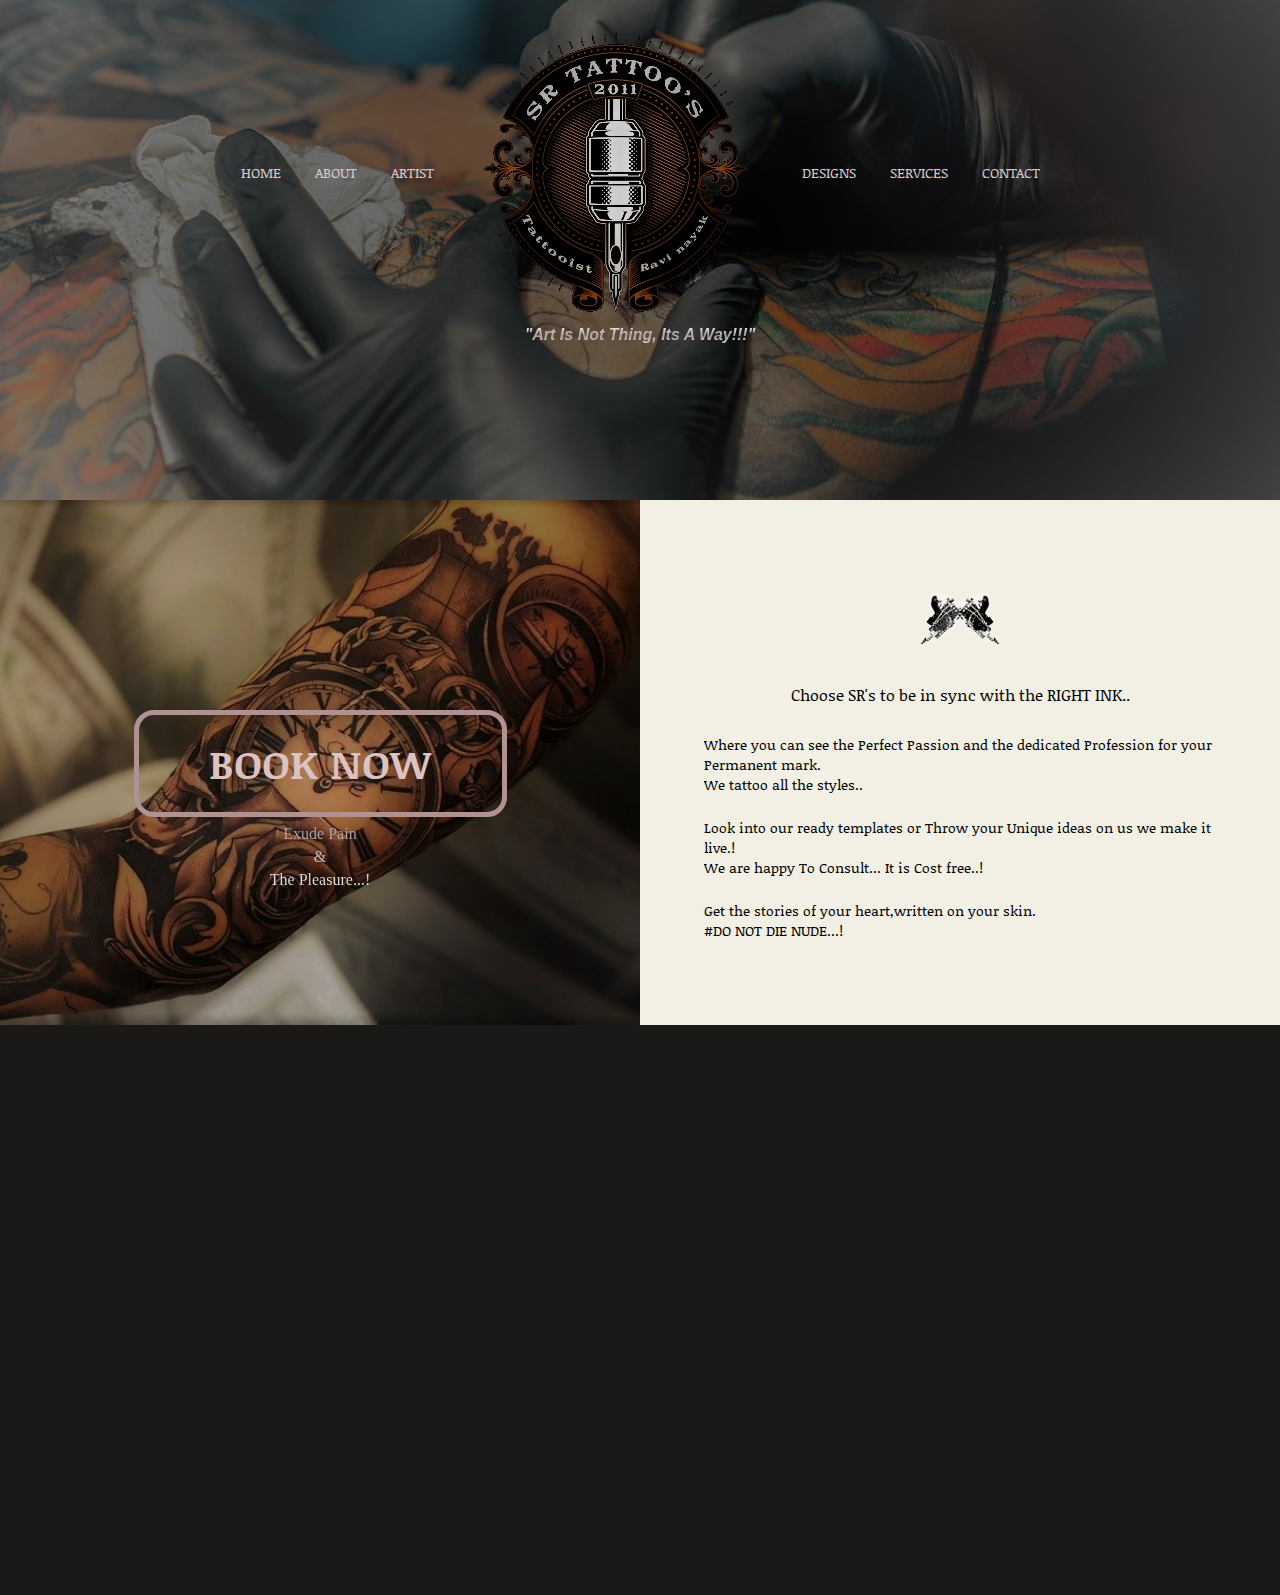
==== about.html @ babfbfab "Add files via upload" ====
<!DOCTYPE HTML>
<html>
		<head>
		
		    <meta charset="utf-8">
			<meta http-equiv="X-UA-Compatible" content="IE=edge">
			<meta name="viewport" content="width=device-width, initial-scale=1.0, maximum-scale=1.0, user-scalable=no">
			
			<!-- Title -->
			<title>SR Tattoos</title>
			
			<!-- Bootstrap & Font-Awesome CSS -->
			<link rel="stylesheet" href="css/bootstrap.min.css" type='text/css'>
			<link rel="stylesheet" href="css/font-awesome.min.css" type='text/css'>
			
			<!-- Custom CSS -->
			<link rel="stylesheet" href="css/style.css" type='text/css'>
			<link rel="stylesheet" href="css/prettyPhoto.css" type='text/css'>
			<link rel="stylesheet" href="css/responsive.css" type='text/css'>
			
			<!-- Animation CSS -->
			<link href="css/animate.css" rel="stylesheet" type="text/css" media="all">
			
			<!-- Google Webfont -->
			<link href='http://fonts.googleapis.com/css?family=Noticia+Text:400,700' rel="stylesheet" type='text/css'>
			
			<!-- js files & script -->
			<script type="text/javascript" src="js/jquery-1.11.1.min.js"></script>
			<script type="text/javascript" src="js/hover_pack.js"></script>
			<script type="text/javascript">
								jQuery(document).ready(function($) {
									$(".scroll").click(function(event){		
										event.preventDefault();
										$('html,body').animate({scrollTop:$(this.hash).offset().top},1000);
									});
								});
			</script>
			<script type="text/javascript" src="js/move-top.js"></script>
			<script type="text/javascript" src="js/easing.js"></script>
			<script type="text/javascript" src="js/modernizr.js"></script>
			<script type="text/javascript" src="js/retina.js"></script>
			<script type="text/javascript" src="js/jquery.prettyPhoto.js"></script>
			<script type="text/javascript" src="js/wow.min.js"></script>
			<script>
				 new WOW().init();
			</script>
			
		</head>
		<body class= "wow fadeInLeft">
		
            <header id="header" > <!-- Header Part -->
			
			
				<div class="header">
						<div class="container ">
								<!-- start-top-nav -->
								<div class="top-nav ">
									<div class="top-header ">
										<div class="responsive-logo wow fadeInDown">
										   <a href="index.html"><img src="images/SR_images/SR_Logo_older.png" alt="SR Tattoos Mysore"/></a>
										</div>
									</div>
									<nav class="nav">
										<a id="menu-toggle" class="anchor-link" href="#"><img src="images/SR_images/Nav_menu.png" alt="Best tattoo shop in Mysore" /></a>
										<ul class="nav-list" id="menu">
											<li><a href="index.html">Home</a></li>
											<li><a href="about.html" class="scroll">About</a></li>
											<li><a href="index.html#gallery" class="scroll">Artist</a></li>
											<!-- logo -->
											 <li class="logo wow fadeInDown"><a href="index.html"><img src="images/SR_images/SR_Logo_older.png" alt="SR Tattoos Mysore"/></a></li>
											<!-- logo -->
											<li><a href="index.html#gallery-one-image-section">Designs</a></li>
											<li><a href="index.html#team-section">Services</a></li>
											<li><a href="index.html#contact-section" >Contact</a></li>
										</ul>
									</nav>
									<script type="text/javascript">
										  $(document).ready(function() {
										
											$('#menu-toggle').click(function () {
											  $('#menu').toggleClass('open');
											  e.preventDefault();
											});
											
										});
									</script>
								</div>
							<!-- End-top-nav -->
						</div>
						
						<div class="tagline wow fadeInUp">
							"Art Is Not Thing, Its A Way!!!"
						</div>
                     
					</div>
			</header>
			
			<section id="about-section"> <!-- About Section -->
			
				
					<div class="container-fluid">  
							<div class="row " id="about">
								<div class="col-md-6 about_left wow fadeInRight">
									 <a href="tel:+919591464446" class="button-one about_btn button-type-one button-box wow fadeInRight" style="color: #ddc2c2;">Book Now</a>
								<div class="quote1 wow fadeInUp" >
									Exude Pain<br>
									& <br>
									The Pleasure...!
								</div>
									</div>
								<div class="col-md-6 about_right wow fadeInUp" data-wow-delay="0.0s">
									  <div class="about_text">
											<img src="images/tatto.png" class="img-responsive" alt=""/>
											<h3>Choose SR's to be in sync with the RIGHT INK..</h3>
											<p>Where you can see the Perfect Passion and the dedicated Profession for your Permanent mark.</p>
											<p>We tattoo all the styles..</p>
											<!-- <p>From simple to Customized</p>
											<p>,black and white to colored.!</p>
											<p>,Objective To Conceptual.!</p> -->
											<br><p>Look into our ready templates or Throw your Unique ideas on us we make it live.!</p>
											<p>We are happy To Consult... It is Cost free..!</p><br>
											<p>Get the stories of your heart,written on your skin.</p>
											<p>#DO NOT DIE NUDE...!</p><br><br>

									  </div>
								</div>
							</div> 
						 
						</div>  
				</section>
				
	
				
				<section id="footer-section"> <!-- Footer Section -->
			
					<div class="container">
						<div class="row">
							<nav class="footer-nav">
								<ul class="nav-list wow fadeInDown" id="footer-menu">
									<li><a href="index.html#">Home</a></li>
									<li><a href="about.html" >About</a></li>
									<li><a href="index.html#gallery">Gallery</a></li>
									<!-- logo -->
									<li class="logo"><a href="index.html"><img src="images/SR_images/SR_Logo_older.png" alt="SR Tattoos Mysore"/></a></li>
									<!-- logo -->
									<li><a href="index.html#gallery-one-image-section" >Designs</a></li>
									<li><a href="index.html#team-section" >Services</a></li>
									<li><a href="index.html#contact-section" >Contact</a></li>
								</ul>
							</nav>
							<p class="copyright wow fadeInUp">CopyRight &copy; 2021 SR Tattoo's.</p>
						</div>
					</div>
				</section>
				
				
				<script type="text/javascript" charset="utf-8">
				  $(document).ready(function(){
					$("a[rel^='prettyPhoto']").prettyPhoto();
				  });
				</script>
			
			
			<script type="text/javascript" charset="utf-8">
			  $(document).ready(function(){
				$("a[rel^='prettyPhoto']").prettyPhoto();
			  });
			</script>
			

			
			<script type="text/javascript">
						$(document).ready(function() {
							/*
							var defaults = {
					  			containerID: 'toTop', // fading element id
								containerHoverID: 'toTopHover', // fading element hover id
								scrollSpeed: 1200,
								easingType: 'linear' 
					 		};
							*/
							
							$().UItoTop({ easingType: 'easeOutQuart' });
							
						});
			</script>
			
			<a href="#" id="toTop" style="display: block;"> <span id="toTopHover" style="opacity: 1;"> </span></a>
		</body>
</html>
---- css/style.css ----
h4, h5, h6,
h1, h2, h3 {margin-top: 0;}
ul, ol {margin: 0;}
p {margin: 0;}
html, body{
 font-family: 'Noticia Text', serif;
   font-size: 100%;
   background:#fff; 
}
body a{
	transition:0.5s all;
	-webkit-transition:0.5s all;
	-moz-transition:0.5s all;
	-o-transition:0.5s all;
	-ms-transition:0.5s all;
}
button {
	background: none;
    border: none;
    margin-top:5em;
}
.w3-validation {
    display: none !important;
}
#designsTitle{
	font-family: inherit;
	font-size: 30px;
	font-family:inherit;
	background: -webkit-linear-gradient( rgb(167, 146, 146),rgb(235, 218, 218),rgb(247, 243, 243));
	/* -webkit-background-clip: text;
  -webkit-text-fill-color: transparent; */
	text-align:center ;
	
	
}
.button-one {
	border: none;
	font-family: inherit;
	font-size: inherit;
	color: #f2efe5;
	background-color: #000000;
	cursor: pointer;
	padding: 20px 70px;
	display: inline-block;
	text-transform: uppercase;
	letter-spacing: 1px;
	font-weight: 700;
	outline: none;
	position: relative;
	-webkit-transition: all 0.3s;
	-moz-transition: all 0.3s;
	transition: all 0.3s;
}
.button-type-one {
    color: #ffffff;
    font-size: 40px;
}
.header {
	background: url(../images/SR_images/banner.jpg)no-repeat center top;
	background-size: 100% 100%;
	-webkit-background-size: cover;
	-moz-background-size: cover;
	-o-background-size: cover;
	background-size: cover;
	background-position: center;
	position: relative;
	min-height:500px;
}
.tagline{
	 color: rgb(212, 200, 200);
	background: -webkit-linear-gradient(#fff, rgb(167, 155, 155),#eee);
	-webkit-background-clip: text;
  -webkit-text-fill-color: transparent;
	text-align: center;
	font-weight: bolder;
	font-style: italic;
	font-family:Verdana, Geneva, Tahoma, sans-serif;
	animation: fadeIn linear 4s;
   -webkit-animation: fadeIn linear 4s;
   -moz-animation: fadeIn linear 4s;
   -o-animation: fadeIn linear 4s;
   -ms-animation: fadeIn linear 4s;
}
.quote1{
	background: -webkit-linear-gradient( rgb(167, 146, 146),#eee);
	-webkit-background-clip: text;
  -webkit-text-fill-color: transparent;
	text-align: center;
	font-weight:lighter;
	font-family:fantasy;
}


/*------start-top-nav------*/
.top-header{
	display:none;
}
/*------start-top-nav------*/
.top-nav {
	position:relative;
	margin-top: 1.5em;
}
.nav { width:100%;}
ul.nav-list { list-style: none; padding: 0px; margin: 0px;text-align: center; }
ul.nav-list li { display: inline-block; text-align: left;
}
ul.nav-list li a.logo:hover{
	border-bottom:none; 
}
ul.nav-list li a { 
	        display: block; 
	        margin:0px 15px; 
	        text-decoration: none; 
			text-transform: uppercase;
	        color:rgb(212, 200, 200);
	        font-size:14px;
	        -webkit-transition: all 0.5s ease;
			-moz-transition: all 0.5s ease;
			-o-transition: all 0.5s ease;
			transition: all 0.5s ease; }
ul.nav-list li a:hover { color:#333333; border-bottom: 3px solid #000000; padding-bottom: 3px;}
.logo a:hover{
    border: none !important;
	padding-bottom: 0px !important;
}
.anchor-link { 
	display: none; 
	text-align: center;
	margin-top:20px;
    margin-right: 10px;
    float: right; 
  }
#mobile-nav { display:none; }
/***--- About Section ---***/
#about-section{
    display: block;
	overflow: hidden;
}
#about{
    display: block;
	overflow: hidden;
}
.about_left {
	background-image: url(../images/SR_images/BookNowBg.jpg);
	-webkit-background-size: cover;
	-moz-background-size: cover;
	-o-background-size: cover;
	background-size: cover;
	background-position: center;
	background-repeat: no-repeat;
	text-align: center;
	height: 525px;
	display: block;
	overflow: hidden;
}
.about_btn {
  margin-top: 210px;
  position: relative;
  z-index: 1;
}
.button-box:hover:after {
	width: 100%;
	opacity: 1;
}
.button-box {
    background-color: transparent;
    border: 5px solid #b19292;
	border-radius: 20px;
    overflow: hidden;
    color: #be8e8e;
}
.button-box:after {
	width: 0;
	height: 103%;
	top: 50%;
	left: 50%;
	background:#000000;
	opacity: 0;
	-webkit-transform: translateX(-50%) translateY(-50%);
	-moz-transform: translateX(-50%) translateY(-50%);
	-ms-transform: translateX(-50%) translateY(-50%);
	transform: translateX(-50%) translateY(-50%);
}
.button-one:after {
	content: '';
	position: absolute;
	z-index: -1;
	-webkit-transition: all 0.3s;
	-moz-transition: all 0.3s;
	transition: all 0.3s;
}
.button-box:hover, .button-box:active {
	color:#fff;
	text-decoration:none;
}
.about_right {
    background-color: #f2efe5;
    display: block;
    height: 525px;
    overflow: hidden;
    text-align: center;
}
.about_text {
    display: block;
    margin: 0 auto;
    overflow: hidden;
    width: 80%;
}
.about_text img {
    margin: 90px auto 0;
}
.about_text img:hover{
	transform: rotateY(360deg);
	-webkit-transform: rotateY(360deg);
	-moz-transform: rotateY(360deg);
	-o-transform: rotateY(360deg);
	-webkit-transition: 0.8s;
	-moz-transition: 0.8s;
	-o-transition: 0.8s;
	transition: 0.8s;
}
.about_text h3 {
  color: #000000;
  font-size: 16px;
  line-height: 20px;
  padding: 35px 0 20px;
}
.about_right p {
  color: #000000;
  font-size: 14px;
  line-height: 20px;
  text-align: left;
}
/*----------------- Gallery One --------------------*/

.peepin {
	background-image: url(../images/SR_images/BG/titlebg.png);
	-webkit-background-size: cover;
	-moz-background-size: cover;
	-o-background-size: cover;
	background-size: cover;
	background-position: center;
	background-repeat: no-repeat;
	text-align: center;
	height:auto;
	display: block;
	overflow: hidden;
}
#gallery-one-image-section{
    display: block;
	overflow: hidden;
}
.gallery-one-image {
    width: 100%;
    height: 100%;
}
.popup-links-button{

}
.popup-links-button li {
    margin-right: 12px;
}
.popup-links-button button {
    margin-top: 5px;
}
/*	Zooming
/*-----------------------------------------------------------------------------------*/
.zooming {
    margin-top: 75px;
}
/*	Strip
/*-----------------------------------------------------------------------------------*/
.b-link-stripe{
	position:relative;
	display:inline-block;
	vertical-align:top;
	font-weight: 300;
	overflow:hidden;
	width: 100%;
}
.b-link-stripe .b-wrapper{
	position:absolute;
	width:100%;
	height:100%;
	top:0;
	left:0;
	text-align:center;
	color:#ffffff;
	overflow:hidden;
}
.b-link-stripe .b-line{
	position:absolute;
	top:0;
	bottom:0;
	width:20%;
	background:rgba(231, 229, 208, 0.68);
	transition:all 0.5s linear;
	-moz-transition:all 0.5s linear;
	-ms-transition:all 0.5s linear;
	-o-transition:all 0.5s linear;
	-webkit-transition:all 0.5s linear;
	opacity:0;
	visibility:hidden; /* lt-ie9 */
}
/* lt-ie9 */
.b-link-stripe:hover .b-line{
	visibility:visible;
}
.b-link-stripe .b-line1{
	left:0;
}
.b-link-stripe .b-line2{
	left:20%;
	transition-delay:0.1s !important;
	-moz-transition-delay:0.1s !important;
	-ms-transition-delay:0.1s !important;
	-o-transition-delay:0.1s !important;
	-webkit-transition-delay:0.1s !important;
}
.b-link-stripe .b-line3{
	left:40%;
	transition-delay:0.2s !important;
	-moz-transition-delay:0.2s !important;
	-ms-transition-delay:0.2s !important;
	-o-transition-delay:0.2s !important;
	-webkit-transition-delay:0.2s !important;
}
.b-link-stripe .b-line4{
	left:60%;
	transition-delay:0.3s !important;
	-moz-transition-delay:0.3s !important;
	-ms-transition-delay:0.3s !important;
	-o-transition-delay:0.3s !important;
	-webkit-transition-delay:0.3s !important;
}
.b-link-stripe .b-line5{
	left:80%;
	transition-delay:0.4s !important;
	-moz-transition-delay:0.4s !important;
	-ms-transition-delay:0.4s !important;
	-o-transition-delay:0.4s !important;
	-webkit-transition-delay:0.4s !important;
}
.b-link-stripe:hover .b-line{
	opacity:1;
}
/*-----------------------------------------------------------------------------------*/
/*	Animation effects
/*-----------------------------------------------------------------------------------*/
.b-animate-go{
	text-decoration:none;
}
.b-animate{
	transition: all 0.5s;
	-moz-transition: all 0.5s;
	-ms-transition: all 0.5s;
	-o-transition: all 0.5s;
	-webkit-transition: all 0.5s;
	visibility: hidden;
	font-size:1.1em;
	font-weight:700;
}
/* lt-ie9 */
.b-animate-go:hover .b-animate{
	visibility:visible;
}
.b-from-left{
	position:relative;
	left:-100%;
}
.b-animate-go:hover .b-from-left{
	left:0;
}
ul.about_gallery {
	padding: 0;
	list-style: none;
}
ul.about_gallery li {
	width: 16.6666%;
	float: left;
}
ul.popup_links{
	padding:0;
	list-style:none;
	text-align:center;
	margin-top:1em;
}
ul.popup_links li{
	display:inline-block;
	float: none;
}
/* i.link{
	background: url(../images/icons.png)no-repeat -5px -6px;
	width: 30px;
	height: 30px;
	display: inline-block;
}
i.info{
	background: url(../images/icons.png)no-repeat -50px -6px;
	width: 30px;
	height: 30px;
	display: inline-block;
}
i.like{
	background: url(../images/icons.png)no-repeat -97px -6px;
	width: 30px;
	height: 30px;
	display: inline-block;
} */
/*--testmonial--*/
#testimonial-section {
    display: block;
	overflow: hidden;
}
.testimonial {
	background: url(../images/SR_images/BG/quotebg1.jpg)no-repeat center top;
	background-size: 100% 100%;
	-webkit-background-size: cover;
	-moz-background-size: cover;
	-o-background-size: cover;
	background-size: cover;
	background-position: center;
	position: relative;
	min-height:400px;
	padding-top:3em;
}
.testimonial span.quotes {
	position: absolute;
	top:7em;
	width: 60px;
	height: 40px;
	background: url(../images/icons.png) no-repeat -148px -6px;
	left:14em;
}
.testimonial span.quotes-down {
	position: absolute;
	top:13em;
	width: 60px;
	height: 40px;
	background: url(../images/icons.png) no-repeat -232px -6px;
	right: 14em;
}
.testimonial p {
    color: #f2efe5;
    font-size: 18px;
    font-style: italic;
    line-height: 22px;
    margin-top: 135px;
    text-align: center;
    text-indent: 20px;
	padding: 0px 42px;
	font-weight: bold;
}
.test_wrap{
	width: 80%;
    margin:0 auto;
}
.testimonial h4 {
    color: #f2efe5;
    float: right;
    font-size: 15px;
    font-style: italic;
    margin-right: 12%;
    margin-top: 6%;
    text-transform: uppercase;
}
/*--team--*/
.services {
	border: none;
	font-family: inherit;
	/* font-size: inherit; */
	color: #b48d8d;
	background-color: #000000;
	cursor: pointer;
	padding: 20px 70px;
	display: inline-block;
	text-transform: uppercase;
	letter-spacing: 1px;
	font-weight: 700;
	outline: none;
	position: relative;
	-webkit-transition: all 0.3s;
	-moz-transition: all 0.3s;
	transition: all 0.3s;
}
.works p{
	color:rgb(139, 125, 123);
}
.team_div2{
	display: none !important;
	
}
#team-section {
    display: block;
	overflow: hidden;
	background-color: black;
}
.team-grid-1 {
    background-image: url("../images/team-background.jpg");
    background-repeat: no-repeat;
    background-size: cover;
	background-position: center;
    min-height: 505px;
    text-align: center;
	display: block;
	overflow: hidden;
}
.team_btn {
    margin-top: 195px;
    position: relative;
    z-index: 1;
}
.team-grid-2{
	/* background-image: url(../images/team-member-1.jpg); */
	/* background-color: ivory; */
	background-size: cover;
	background-position: center;
	background-repeat: no-repeat;
	min-height:300px;
	text-align: center;
	border-style: solid;
	/* border-radius: 200px; */
	/* border-color: rgb(119, 112, 19); */
	border-width: 5px;

	
}
#titles{
	color: rgb(71, 68, 63);
	text-align: center;
	font-family:inherit;
	background: -webkit-linear-gradient( rgb(167, 146, 146),rgb(235, 218, 218),rgb(247, 243, 243));

}
.team-grid-3{
	background-color: #ccc8b6;
	padding:6em 3em 0;
	text-align: center;
	min-height: 505px;
	display: block;
	overflow: hidden;
}
.team-grid-3 h3 {
    color: #000000;
    font-size: 23px;
    font-weight: bold;
    margin-bottom: 35px;
    text-transform: uppercase;
}
.team-grid-3 p {
    color: #000000;
    font-size: 14px;
    line-height: 20px;
    text-align: left;
}
ul.social{
	padding:0;
	list-style:none;
	margin-top:4em;
	text-align: left;
}
ul.social li {
	display: inline-block;
	margin-right: 15px;
}
ul.social li:first-child {
	margin-left: 0;
}
ul.social li a i {
	width: 35px;
	height: 40px;
	display: block;
	background: url(../images/icons.png)no-repeat;
}
ul.social li a i.fb {
	background-position: -6px -56px;
}
ul.social li a i.fb:hover{
	background-position: -6px -106px;
}
ul.social li a i.tw {
	background-position: -59px -56px;
}
ul.social li a i.tw:hover{
	background-position: -60px -108px;
}
ul.social li a i.tumb {
	background-position: -123px -54px;
}
ul.social li a i.tumb:hover{
	background-position: -125px -108px;
}
ul.social li a i.linked {
	background-position: -189px -53px;
}
ul.social li a i.linked:hover{
	background-position:-188px -109px;
}
ul.social li a i.pinterest {
	background-position:-252px -56px;
}
ul.social li a i.pinterest:hover{
	background-position:-253px -110px;
}
ul.social li a i.google {
	background-position:-14px -167px;
}
ul.social li a i.google:hover{
	background-position:-14px -215px;
}
.team-grid-4{
	background-image: url(../images/team-member-2.jpg);
	background-size: cover;
	background-position: center;
	background-repeat: no-repeat;
	min-height:505px;
	text-align: center;
	border-radius: 200px;
}
.arrow-icon1 {
	height: 30px;
	width: 28px;
	display: block;
	background: url(../images/arrow.png);
	background-position: 0px -3px;
	background-repeat: no-repeat;
	position: absolute;
	right: 0px;
	z-index: 999;
	top:25%;
}
.arrow-icon1-r {
	left: -27px;
}
.team-grid-5{
	background: #ccc8b6;
	padding:6em 3em 0;
	text-align: center;
	min-height: 505px;
	position:relative;
}
.team-grid-5 h3{
    color: #000000;
    font-size: 23px;
    font-weight: bold;
    margin-bottom: 35px;
    text-transform: uppercase;
}
.team-grid-5 p{
    color: #000000;
    font-size: 14px;
    line-height: 20px;
    text-align: left;
}
/***--- Newsletter ---***/
.newsletter_grid{
	background:#f2efe5;
	padding:8em 6em 0;
	min-height:505px;
}
.newsletter_grid h3 {
	color: #000;
	font-size: 1.1em;
	text-transform: uppercase;
}
.newsletter-div {
    display: block;
	overflow: hidden;
	width: 100%;
}
.newsletter {
    display: block;
    overflow: hidden;
}
.newsletter p{
    text-align:center;
}
.newsletter input[type="text"] {
	background-color: #ffffff;
	transition: border-color 0.3s;
	-o-transition: border-color 0.3s;
	-ms-transition: border-color 0.3s;
	-moz-transition: border-color 0.3s;
	-webkit-transition: border-color 0.3s;
	-webkit-appearance: none;
	border:1px solid #000;
	outline: none;
	font-size: 13px;
	padding: 12px;
	color:#9a977a;
	width:100%;
	text-transform: uppercase;
	display: block;
	overflow: hidden;
}
.newsletter input[type="submit"] {
	background: #9a977a;
	text-transform: uppercase;
	border: none;
	padding: 12px;
	cursor: pointer;
	color: #FFF;
	outline: none;
	font-size: 15px;
	text-align: center;
	margin-top: 15px;
	-webkit-transition: all 0.3s;
	-moz-transition: all 0.3s;
	-o-transition: all 0.3s;
	transition: all 0.3s;
	width: 100%;
}
.newsletter input[type="submit"]:hover{
	background:#333333;
}
.newsletter_grid p{
	color: #333;
	font-size:0.85em;
	text-transform: uppercase;
	line-height:1.5em;
	margin-bottom:3em;
}
/*artist*/
.artisttitle {
	background-image: url(../images/SR_images/BookNowBg.jpg);
	-webkit-background-size: cover;
	-moz-background-size: cover;
	-o-background-size: cover;
	background-size: cover;
	background-position: center;
	background-repeat: no-repeat;
	text-align: center;
	height:300px;
	display: block;
	overflow: hidden;
}
.artist{
	background-image: url(../images/SR_images/BG/artistbg1.jpg);
}
.flip-card {
	background-color: transparent;
	width: 100%;
	height: 100%;
	perspective: 1000px;
  }
  
  .flip-card-inner {
	position: relative;
	width: 100%;
	height: 100%;
	text-align: center;
	transition: transform 0.6s;
	transform-style: preserve-3d;
	box-shadow: 0 4px 8px 0 rgba(0,0,0,0.2);
  }
  
  .flip-card:hover .flip-card-inner {
	transform: rotateY(180deg);
	
  }
  
  .flip-card-front, .flip-card-back {
	position: absolute;
	width:100%;
	height: 100%;
	-webkit-backface-visibility: hidden;
	backface-visibility: hidden;
  }
  
  .flip-card-front {
	background-color:#333;
	color: rgb(212, 188, 188);
  }
  .flip-card-front p{
	color: rgb(172, 147, 147);
	font-size: smaller;
	font-style: italic;
  }
  
  .flip-card-back {
	border-style: solid;

	border: #b19292;
	color: white;
	transform: rotateY(180deg);
  }
  .artistimage{
	border-radius: 200px;
	border-color: #BDBDBD;
	border-style: solid;

	height: 295px;
	/* width:300px; */
  }


/*--twitter--*/
#twitter-section {
    display: block;
	overflow: hidden;
}
.twitter-div{
	background: url(../images/twitter-background.jpg)no-repeat center top;
	background-size: 100% 100%;
	-webkit-background-size: cover;
	-moz-background-size: cover;
	-o-background-size: cover;
	background-size: cover;
	background-position: center;
	min-height:350px;
	padding-top:7em;
	text-align:center;
}
i.tw_icon{
	width: 45px;
	height: 40px;
	display: inline-block;
	background: url(../images/icons.png)no-repeat -89px -162px;
}
.twitter-div p {
    color: #f2efe5;
    font-size: 18px;
    font-style: italic;
    line-height: 25px;
    margin-top: 25px;
    padding: 0 40px;
}
/*--gallery--*/


#gallery-two-image-section{
    display: block;
	overflow: hidden;
}
.gallery-title {
    background-color: #afac9c;
    display: block;
    float: left;
    min-height: 270px;
    overflow: hidden;
    text-align: center;
    width: 40%;
}
.gallery_btn {
	position: relative;
	z-index: 1;
	margin-top: 75px;
}
.gallery-two-row-one {
    padding: 0;
    display: block;
    overflow: hidden;
    width: 60%;
	min-height: 270px;
}
.gallery-two-row-two{
    padding: 0;
    display: block;
    overflow: hidden;
    width: 100%;
	min-height: 270px;
}
.gallery-two-row-three{
    padding: 0;
    display: block;
    overflow: hidden;
    width: 100%;
	min-height: 270px;
}
.gallery-two-row-four{
    padding: 0;
    display: block;
    overflow: hidden;
    width: 100%;
	min-height: 270px;
}
.gallery-two-image {
    width: 100%;
	height: 100%;
	display: block;
	overflow: hidden;	
}
ul.gallery-grid-box {
	padding: 0;
	list-style: none;
}
ul.gallery-grid-one li {
	width: 33.33%;
	float: left;
	height: 270px;
}
ul.gallery-grid-two li {
	width: 20%;
	float: left;
	height: 270px;
}
ul.gallery-grid-three li {
	width: 20%;
	float: left;
	height: 270px;
}
ul.gallery-grid-four li {
	width: 20%;
	float: left;
	height: 270px;
}
ul.popup_links.g_links {
	margin-left: 5em;
}
.gallery-two-popup-links {
    display: block
}
.gallery-two-popup-links li {
    margin-left: 25px;
}
.gallery-two-popup-links li button {
    margin-top: 10px;
}
.gallery-grid-one .popup_links li {
    margin-left: 0;
}
.mobile-display-on{display:none;}
.mobile-display-off{display: block;}
/*--contact--*/
.contact{
	background:#e7e5d0;
	padding:8em 0;
}
.contact-form {
    width: 90%;
    margin: 0 auto;
}
.contact-form input[type="text"] {
	display: block;
	width: 100%;
	padding: 20px;
	border: 2px solid #000;
	outline: none;
	margin-bottom:4em;
	font-size:0.95em;
	color: #BDBDBD;
	background-color: #ffffff;
	text-transform: uppercase;
}
.contact-form textarea {
	display: block;
	width: 100%;
	padding: 15px;
	border:2px solid #000;
	outline: none;
	font-size:0.95em;
	color: #BDBDBD;
	height: 200px;
	resize: none;
	background-color: #ffffff;
	text-transform: uppercase;
}
.contact-form input[type="submit"] {
	background: #9a977a;
	text-transform: uppercase;
	border: none;
	padding:1.5em 1em;
	position: absolute;
	cursor: pointer;
	color: #FFF;
	outline: none;
	font-size: 1em;
	width:70%;
	text-align: center;
	margin-top: 1.5em;
	font-weight:normal;
	-webkit-transition: all 0.3s;
	-moz-transition: all 0.3s;
	-o-transition: all 0.3s;
	transition: all 0.3s;
}
.contact-form input[type="submit"]:hover{
	background: #333333;
}
.contact-left{
	text-align:center;
}
.contact-left h4 {
    color: #000;
    font-size: 16px;
    line-height: 22px;
    margin: 75px 0;
    padding: 0 60px;
}
.contact_btn{
	position: relative;
	z-index: 1;
}
ul.contact-list-one {
	float: left;
	width: 60%;
	padding: 0;
	list-style: none;
	text-align:left;
}
ul.contact-list-one h5, ul.contact-list-two h5{
	color:#000;
	font-size:1em;
	text-transform:uppercase;
	font-weight:bold;
}
ul.contact-list-one li, ul.contact-list-two li{
	color:#000;
	font-size:0.95em;
	line-height: 1.8em;
	text-transform:uppercase;
}
.contact-list-one li a {
    color: #000000;
    font-weight: bold;
    text-transform: lowercase;
}
.contact-list-one li a:hover{
    color: #333333;
}
ul.contact-list-two {
	float: left;
	width: 40%;
	padding: 0;
	list-style: none;
	text-align:left;
}
.bold{
    font-weight: bold;
}
ul.contact-social {
    list-style: none;
    margin-top: 70px;
    padding: 0;
    text-align: center;
}
ul.contact-social li {
	display: inline-block;
	margin-right: 30px;
}
ul.contact-social li:first-child {
	margin-left: 0;
}
ul.contact-social li a i {
	width: 35px;
	height: 40px;
	display: block;
	background: url(../images/icons.png)no-repeat;
}
ul.contact-social li a i.fb {
	background-position: -6px -56px;
}
ul.contact-social li a i.fb:hover{
	background-position: -6px -106px;
}
ul.contact-social li a i.tw {
	background-position: -59px -56px;
}
ul.contact-social li a i.tw:hover{
	background-position: -60px -108px;
}
ul.contact-social li a i.tumb {
	background-position: -123px -54px;
}
ul.contact-social li a i.tumb:hover{
	background-position: -125px -108px;
}
ul.contact-social li a i.linked {
	background-position: -189px -53px;
}
ul.contact-social li a i.linked:hover{
	background-position:-188px -109px;
}
ul.contact-social li a i.pinterest {
	background-position:-252px -56px;
}
ul.contact-social li a i.pinterest:hover{
	background-position:-253px -110px;
}
ul.contact-social li a i.google {
	background-position:-14px -167px;
}
ul.contact-social li a i.google:hover{
	background-position:-14px -215px;
}
.iconpng{
	border-radius: 200px;
}
/***--- Map ---***/
#map-section{
    display: block;
    overflow: hidden;
}
.map-div {
    display: block;
    overflow: hidden;
}
.map-div img{
    width: 100%;
}
/*--footer--*/
#footer-section{
    background-color: #1b1818;
}
.footer-nav {
    margin-bottom: 100px;
    margin-top: 100px;
}
.copyright {
    color: #c9b5b5;
    font-size: 14px;
    font-weight: bold;
    margin-bottom: 50px;
    text-align: center;
}
.copyright a{
    color: #000000;
	text-decoration: underline;
}
/***--- Go To Top ---***/
#toTop {
	display: none;
	text-decoration: none;
	position: fixed;
	bottom: 10px;
	right: 10px;
	overflow: hidden;
	width: 48px;
	height: 48px;
	border: none;
	text-indent: 100%;
	background: url(../images/move-to-top.png) no-repeat 0px 0px;
}
---- css/prettyPhoto.css ----
/* ------------------------------------------------------------------------
	This you can edit.
------------------------------------------------------------------------- */

	/* ----------------------------------
		Default Theme
	----------------------------------- */

	div.pp_default .pp_top,
	div.pp_default .pp_top .pp_middle,
	div.pp_default .pp_top .pp_left,
	div.pp_default .pp_top .pp_right,
	div.pp_default .pp_bottom,
	div.pp_default .pp_bottom .pp_left,
	div.pp_default .pp_bottom .pp_middle,
	div.pp_default .pp_bottom .pp_right { height: 13px; }
	
	div.pp_default .pp_top .pp_left { background: url(../images/prettyPhoto/default/sprite.png) -78px -93px no-repeat; } /* Top left corner */
	div.pp_default .pp_top .pp_middle { background: url(../images/prettyPhoto/default/sprite_x.png) top left repeat-x; } /* Top pattern/color */
	div.pp_default .pp_top .pp_right { background: url(../images/prettyPhoto/default/sprite.png) -112px -93px no-repeat; } /* Top right corner */
	
	div.pp_default .pp_content .ppt { color: #f8f8f8; }
	div.pp_default .pp_content_container .pp_left { background: url(../images/prettyPhoto/default/sprite_y.png) -7px 0 repeat-y; padding-left: 13px; }
	div.pp_default .pp_content_container .pp_right { background: url(../images/prettyPhoto/default/sprite_y.png) top right repeat-y; padding-right: 13px; }
	div.pp_default .pp_content { background-color: #fff; } /* Content background */
	div.pp_default .pp_next:hover { background: url(../images/prettyPhoto/default/sprite_next.png) center right  no-repeat; cursor: pointer; } /* Next button */
	div.pp_default .pp_previous:hover { background: url(../images/prettyPhoto/default/sprite_prev.png) center left no-repeat; cursor: pointer; } /* Previous button */
	div.pp_default .pp_expand { background: url(../images/prettyPhoto/default/sprite.png) 0 -29px no-repeat; cursor: pointer; width: 28px; height: 28px; } /* Expand button */
	div.pp_default .pp_expand:hover { background: url(../images/prettyPhoto/default/sprite.png) 0 -56px no-repeat; cursor: pointer; } /* Expand button hover */
	div.pp_default .pp_contract { background: url(../images/prettyPhoto/default/sprite.png) 0 -84px no-repeat; cursor: pointer; width: 28px; height: 28px; } /* Contract button */
	div.pp_default .pp_contract:hover { background: url(../images/prettyPhoto/default/sprite.png) 0 -113px no-repeat; cursor: pointer; } /* Contract button hover */
	div.pp_default .pp_close { width: 30px; height: 30px; background: url(../images/prettyPhoto/default/sprite.png) 2px 1px no-repeat; cursor: pointer; } /* Close button */
	div.pp_default #pp_full_res .pp_inline { color: #000; } 
	div.pp_default .pp_gallery ul li a { background: url(../images/prettyPhoto/default/default_thumb.png) center center #f8f8f8; border:1px solid #aaa; }
	div.pp_default .pp_gallery ul li a:hover,
	div.pp_default .pp_gallery ul li.selected a { border-color: #fff; }
	div.pp_default .pp_social { margin-top: 7px; }

	div.pp_default .pp_gallery a.pp_arrow_previous,
	div.pp_default .pp_gallery a.pp_arrow_next { position: static; left: auto; }
	div.pp_default .pp_nav .pp_play,
	div.pp_default .pp_nav .pp_pause { background: url(../images/prettyPhoto/default/sprite.png) -51px 1px no-repeat; height:30px; width:30px; }
	div.pp_default .pp_nav .pp_pause { background-position: -51px -29px; }
	div.pp_default .pp_details { position: relative; }
	div.pp_default a.pp_arrow_previous,
	div.pp_default a.pp_arrow_next { background: url(../images/prettyPhoto/default/sprite.png) -31px -3px no-repeat; height: 20px; margin: 4px 0 0 0; width: 20px; }
	div.pp_default a.pp_arrow_next { left: 52px; background-position: -82px -3px; } /* The next arrow in the bottom nav */
	div.pp_default .pp_content_container .pp_details { margin-top: 5px; }
	div.pp_default .pp_nav { clear: none; height: 30px; width: 110px; position: relative; }
	div.pp_default .pp_nav .currentTextHolder{ font-family: Georgia; font-style: italic; color:#999; font-size: 11px; left: 75px; line-height: 25px; margin: 0; padding: 0 0 0 10px; position: absolute; top: 2px; }
	
	div.pp_default .pp_close:hover, div.pp_default .pp_nav .pp_play:hover, div.pp_default .pp_nav .pp_pause:hover, div.pp_default .pp_arrow_next:hover, div.pp_default .pp_arrow_previous:hover { opacity:0.7; }

	div.pp_default .pp_description{ font-size: 11px; font-weight: bold; line-height: 14px; margin: 5px 50px 5px 0; }

	div.pp_default .pp_bottom .pp_left { background: url(../images/prettyPhoto/default/sprite.png) -78px -127px no-repeat; } /* Bottom left corner */
	div.pp_default .pp_bottom .pp_middle { background: url(../images/prettyPhoto/default/sprite_x.png) bottom left repeat-x; } /* Bottom pattern/color */
	div.pp_default .pp_bottom .pp_right { background: url(../images/prettyPhoto/default/sprite.png) -112px -127px no-repeat; } /* Bottom right corner */

	div.pp_default .pp_loaderIcon { background: url(../images/prettyPhoto/default/loader.gif) center center no-repeat; } /* Loader icon */

	
	/* ----------------------------------
		Light Rounded Theme
	----------------------------------- */


	div.light_rounded .pp_top .pp_left { background: url(../images/prettyPhoto/light_rounded/sprite.png) -88px -53px no-repeat; } /* Top left corner */
	div.light_rounded .pp_top .pp_middle { background: #fff; } /* Top pattern/color */
	div.light_rounded .pp_top .pp_right { background: url(../images/prettyPhoto/light_rounded/sprite.png) -110px -53px no-repeat; } /* Top right corner */
	
	div.light_rounded .pp_content .ppt { color: #000; }
	div.light_rounded .pp_content_container .pp_left,
	div.light_rounded .pp_content_container .pp_right { background: #fff; }
	div.light_rounded .pp_content { background-color: #fff; } /* Content background */
	div.light_rounded .pp_next:hover { background: url(../images/prettyPhoto/light_rounded/btnNext.png) center right  no-repeat; cursor: pointer; } /* Next button */
	div.light_rounded .pp_previous:hover { background: url(../images/prettyPhoto/light_rounded/btnPrevious.png) center left no-repeat; cursor: pointer; } /* Previous button */
	div.light_rounded .pp_expand { background: url(../images/prettyPhoto/light_rounded/sprite.png) -31px -26px no-repeat; cursor: pointer; } /* Expand button */
	div.light_rounded .pp_expand:hover { background: url(../images/prettyPhoto/light_rounded/sprite.png) -31px -47px no-repeat; cursor: pointer; } /* Expand button hover */
	div.light_rounded .pp_contract { background: url(../images/prettyPhoto/light_rounded/sprite.png) 0 -26px no-repeat; cursor: pointer; } /* Contract button */
	div.light_rounded .pp_contract:hover { background: url(../images/prettyPhoto/light_rounded/sprite.png) 0 -47px no-repeat; cursor: pointer; } /* Contract button hover */
	div.light_rounded .pp_close { width: 75px; height: 22px; background: url(../images/prettyPhoto/light_rounded/sprite.png) -1px -1px no-repeat; cursor: pointer; } /* Close button */
	div.light_rounded .pp_details { position: relative; }
	div.light_rounded .pp_description { margin-right: 85px; }
	div.light_rounded #pp_full_res .pp_inline { color: #000; } 
	div.light_rounded .pp_gallery a.pp_arrow_previous,
	div.light_rounded .pp_gallery a.pp_arrow_next { margin-top: 12px !important; }
	div.light_rounded .pp_nav .pp_play { background: url(../images/prettyPhoto/light_rounded/sprite.png) -1px -100px no-repeat; height: 15px; width: 14px; }
	div.light_rounded .pp_nav .pp_pause { background: url(../images/prettyPhoto/light_rounded/sprite.png) -24px -100px no-repeat; height: 15px; width: 14px; }

	div.light_rounded .pp_arrow_previous { background: url(../images/prettyPhoto/light_rounded/sprite.png) 0 -71px no-repeat; } /* The previous arrow in the bottom nav */
		div.light_rounded .pp_arrow_previous.disabled { background-position: 0 -87px; cursor: default; }
	div.light_rounded .pp_arrow_next { background: url(../images/prettyPhoto/light_rounded/sprite.png) -22px -71px no-repeat; } /* The next arrow in the bottom nav */
		div.light_rounded .pp_arrow_next.disabled { background-position: -22px -87px; cursor: default; }

	div.light_rounded .pp_bottom .pp_left { background: url(../images/prettyPhoto/light_rounded/sprite.png) -88px -80px no-repeat; } /* Bottom left corner */
	div.light_rounded .pp_bottom .pp_middle { background: #fff; } /* Bottom pattern/color */
	div.light_rounded .pp_bottom .pp_right { background: url(../images/prettyPhoto/light_rounded/sprite.png) -110px -80px no-repeat; } /* Bottom right corner */

	div.light_rounded .pp_loaderIcon { background: url(../images/prettyPhoto/light_rounded/loader.gif) center center no-repeat; } /* Loader icon */
	
	/* ----------------------------------
		Dark Rounded Theme
	----------------------------------- */
	
	div.dark_rounded .pp_top .pp_left { background: url(../images/prettyPhoto/dark_rounded/sprite.png) -88px -53px no-repeat; } /* Top left corner */
	div.dark_rounded .pp_top .pp_middle { background: url(../images/prettyPhoto/dark_rounded/contentPattern.png) top left repeat; } /* Top pattern/color */
	div.dark_rounded .pp_top .pp_right { background: url(../images/prettyPhoto/dark_rounded/sprite.png) -110px -53px no-repeat; } /* Top right corner */
	
	div.dark_rounded .pp_content_container .pp_left { background: url(../images/prettyPhoto/dark_rounded/contentPattern.png) top left repeat-y; } /* Left Content background */
	div.dark_rounded .pp_content_container .pp_right { background: url(../images/prettyPhoto/dark_rounded/contentPattern.png) top right repeat-y; } /* Right Content background */
	div.dark_rounded .pp_content { background: url(../images/prettyPhoto/dark_rounded/contentPattern.png) top left repeat; } /* Content background */
	div.dark_rounded .pp_next:hover { background: url(../images/prettyPhoto/dark_rounded/btnNext.png) center right  no-repeat; cursor: pointer; } /* Next button */
	div.dark_rounded .pp_previous:hover { background: url(../images/prettyPhoto/dark_rounded/btnPrevious.png) center left no-repeat; cursor: pointer; } /* Previous button */
	div.dark_rounded .pp_expand { background: url(../images/prettyPhoto/dark_rounded/sprite.png) -31px -26px no-repeat; cursor: pointer; } /* Expand button */
	div.dark_rounded .pp_expand:hover { background: url(../images/prettyPhoto/dark_rounded/sprite.png) -31px -47px no-repeat; cursor: pointer; } /* Expand button hover */
	div.dark_rounded .pp_contract { background: url(../images/prettyPhoto/dark_rounded/sprite.png) 0 -26px no-repeat; cursor: pointer; } /* Contract button */
	div.dark_rounded .pp_contract:hover { background: url(../images/prettyPhoto/dark_rounded/sprite.png) 0 -47px no-repeat; cursor: pointer; } /* Contract button hover */
	div.dark_rounded .pp_close { width: 75px; height: 22px; background: url(../images/prettyPhoto/dark_rounded/sprite.png) -1px -1px no-repeat; cursor: pointer; } /* Close button */
	div.dark_rounded .pp_details { position: relative; }
	div.dark_rounded .pp_description { margin-right: 85px; }
	div.dark_rounded .currentTextHolder { color: #c4c4c4; }
	div.dark_rounded .pp_description { color: #fff; }
	div.dark_rounded #pp_full_res .pp_inline { color: #fff; }
	div.dark_rounded .pp_gallery a.pp_arrow_previous,
	div.dark_rounded .pp_gallery a.pp_arrow_next { margin-top: 12px !important; }
	div.dark_rounded .pp_nav .pp_play { background: url(../images/prettyPhoto/dark_rounded/sprite.png) -1px -100px no-repeat; height: 15px; width: 14px; }
	div.dark_rounded .pp_nav .pp_pause { background: url(../images/prettyPhoto/dark_rounded/sprite.png) -24px -100px no-repeat; height: 15px; width: 14px; }

	div.dark_rounded .pp_arrow_previous { background: url(../images/prettyPhoto/dark_rounded/sprite.png) 0 -71px no-repeat; } /* The previous arrow in the bottom nav */
		div.dark_rounded .pp_arrow_previous.disabled { background-position: 0 -87px; cursor: default; }
	div.dark_rounded .pp_arrow_next { background: url(../images/prettyPhoto/dark_rounded/sprite.png) -22px -71px no-repeat; } /* The next arrow in the bottom nav */
		div.dark_rounded .pp_arrow_next.disabled { background-position: -22px -87px; cursor: default; }

	div.dark_rounded .pp_bottom .pp_left { background: url(../images/prettyPhoto/dark_rounded/sprite.png) -88px -80px no-repeat; } /* Bottom left corner */
	div.dark_rounded .pp_bottom .pp_middle { background: url(../images/prettyPhoto/dark_rounded/contentPattern.png) top left repeat; } /* Bottom pattern/color */
	div.dark_rounded .pp_bottom .pp_right { background: url(../images/prettyPhoto/dark_rounded/sprite.png) -110px -80px no-repeat; } /* Bottom right corner */

	div.dark_rounded .pp_loaderIcon { background: url(../images/prettyPhoto/dark_rounded/loader.gif) center center no-repeat; } /* Loader icon */
	
	
	/* ----------------------------------
		Dark Square Theme
	----------------------------------- */
	
	div.dark_square .pp_left ,
	div.dark_square .pp_middle,
	div.dark_square .pp_right,
	div.dark_square .pp_content { background: #000; }
	
	div.dark_square .currentTextHolder { color: #c4c4c4; }
	div.dark_square .pp_description { color: #fff; }
	div.dark_square .pp_loaderIcon { background: url(../images/prettyPhoto/dark_square/loader.gif) center center no-repeat; } /* Loader icon */
	
	div.dark_square .pp_expand { background: url(../images/prettyPhoto/dark_square/sprite.png) -31px -26px no-repeat; cursor: pointer; } /* Expand button */
	div.dark_square .pp_expand:hover { background: url(../images/prettyPhoto/dark_square/sprite.png) -31px -47px no-repeat; cursor: pointer; } /* Expand button hover */
	div.dark_square .pp_contract { background: url(../images/prettyPhoto/dark_square/sprite.png) 0 -26px no-repeat; cursor: pointer; } /* Contract button */
	div.dark_square .pp_contract:hover { background: url(../images/prettyPhoto/dark_square/sprite.png) 0 -47px no-repeat; cursor: pointer; } /* Contract button hover */
	div.dark_square .pp_close { width: 75px; height: 22px; background: url(../images/prettyPhoto/dark_square/sprite.png) -1px -1px no-repeat; cursor: pointer; } /* Close button */
	div.dark_square .pp_details { position: relative; }
	div.dark_square .pp_description { margin: 0 85px 0 0; }
	div.dark_square #pp_full_res .pp_inline { color: #fff; }
	div.dark_square .pp_gallery a.pp_arrow_previous,
	div.dark_square .pp_gallery a.pp_arrow_next { margin-top: 12px !important; }
	div.dark_square .pp_nav { clear: none; }
	div.dark_square .pp_nav .pp_play { background: url(../images/prettyPhoto/dark_square/sprite.png) -1px -100px no-repeat; height: 15px; width: 14px; }
	div.dark_square .pp_nav .pp_pause { background: url(../images/prettyPhoto/dark_square/sprite.png) -24px -100px no-repeat; height: 15px; width: 14px; }
	
	div.dark_square .pp_arrow_previous { background: url(../images/prettyPhoto/dark_square/sprite.png) 0 -71px no-repeat; } /* The previous arrow in the bottom nav */
		div.dark_square .pp_arrow_previous.disabled { background-position: 0 -87px; cursor: default; }
	div.dark_square .pp_arrow_next { background: url(../images/prettyPhoto/dark_square/sprite.png) -22px -71px no-repeat; } /* The next arrow in the bottom nav */
		div.dark_square .pp_arrow_next.disabled { background-position: -22px -87px; cursor: default; }
	
	div.dark_square .pp_next:hover { background: url(../images/prettyPhoto/dark_square/btnNext.png) center right  no-repeat; cursor: pointer; } /* Next button */
	div.dark_square .pp_previous:hover { background: url(../images/prettyPhoto/dark_square/btnPrevious.png) center left no-repeat; cursor: pointer; } /* Previous button */


	/* ----------------------------------
		Light Square Theme
	----------------------------------- */
	
	div.light_square .pp_left ,
	div.light_square .pp_middle,
	div.light_square .pp_right,
	div.light_square .pp_content { background: #fff; }
	
	div.light_square .pp_content .ppt { color: #000; }
	div.light_square .pp_expand { background: url(../images/prettyPhoto/light_square/sprite.png) -31px -26px no-repeat; cursor: pointer; } /* Expand button */
	div.light_square .pp_expand:hover { background: url(../images/prettyPhoto/light_square/sprite.png) -31px -47px no-repeat; cursor: pointer; } /* Expand button hover */
	div.light_square .pp_contract { background: url(../images/prettyPhoto/light_square/sprite.png) 0 -26px no-repeat; cursor: pointer; } /* Contract button */
	div.light_square .pp_contract:hover { background: url(../images/prettyPhoto/light_square/sprite.png) 0 -47px no-repeat; cursor: pointer; } /* Contract button hover */
	div.light_square .pp_close { width: 75px; height: 22px; background: url(../images/prettyPhoto/light_square/sprite.png) -1px -1px no-repeat; cursor: pointer; } /* Close button */
	div.light_square .pp_details { position: relative; }
	div.light_square .pp_description { margin-right: 85px; }
	div.light_square #pp_full_res .pp_inline { color: #000; }
	div.light_square .pp_gallery a.pp_arrow_previous,
	div.light_square .pp_gallery a.pp_arrow_next { margin-top: 12px !important; }
	div.light_square .pp_nav .pp_play { background: url(../images/prettyPhoto/light_square/sprite.png) -1px -100px no-repeat; height: 15px; width: 14px; }
	div.light_square .pp_nav .pp_pause { background: url(../images/prettyPhoto/light_square/sprite.png) -24px -100px no-repeat; height: 15px; width: 14px; }
	
	div.light_square .pp_arrow_previous { background: url(../images/prettyPhoto/light_square/sprite.png) 0 -71px no-repeat; } /* The previous arrow in the bottom nav */
		div.light_square .pp_arrow_previous.disabled { background-position: 0 -87px; cursor: default; }
	div.light_square .pp_arrow_next { background: url(../images/prettyPhoto/light_square/sprite.png) -22px -71px no-repeat; } /* The next arrow in the bottom nav */
		div.light_square .pp_arrow_next.disabled { background-position: -22px -87px; cursor: default; }
	
	div.light_square .pp_next:hover { background: url(../images/prettyPhoto/light_square/btnNext.png) center right  no-repeat; cursor: pointer; } /* Next button */
	div.light_square .pp_previous:hover { background: url(../images/prettyPhoto/light_square/btnPrevious.png) center left no-repeat; cursor: pointer; } /* Previous button */
	
	div.light_square .pp_loaderIcon { background: url(../images/prettyPhoto/light_rounded/loader.gif) center center no-repeat; } /* Loader icon */


	/* ----------------------------------
		Facebook style Theme
	----------------------------------- */
	
	div.facebook .pp_top .pp_left { background: url(../images/prettyPhoto/facebook/sprite.png) -88px -53px no-repeat; } /* Top left corner */
	div.facebook .pp_top .pp_middle { background: url(../images/prettyPhoto/facebook/contentPatternTop.png) top left repeat-x; } /* Top pattern/color */
	div.facebook .pp_top .pp_right { background: url(../images/prettyPhoto/facebook/sprite.png) -110px -53px no-repeat; } /* Top right corner */
	
	div.facebook .pp_content .ppt { color: #000; }
	div.facebook .pp_content_container .pp_left { background: url(../images/prettyPhoto/facebook/contentPatternLeft.png) top left repeat-y; } /* Content background */
	div.facebook .pp_content_container .pp_right { background: url(../images/prettyPhoto/facebook/contentPatternRight.png) top right repeat-y; } /* Content background */
	div.facebook .pp_content { background: #fff; } /* Content background */
	div.facebook .pp_expand { background: url(../images/prettyPhoto/facebook/sprite.png) -31px -26px no-repeat; cursor: pointer; } /* Expand button */
	div.facebook .pp_expand:hover { background: url(../images/prettyPhoto/facebook/sprite.png) -31px -47px no-repeat; cursor: pointer; } /* Expand button hover */
	div.facebook .pp_contract { background: url(../images/prettyPhoto/facebook/sprite.png) 0 -26px no-repeat; cursor: pointer; } /* Contract button */
	div.facebook .pp_contract:hover { background: url(../images/prettyPhoto/facebook/sprite.png) 0 -47px no-repeat; cursor: pointer; } /* Contract button hover */
	div.facebook .pp_close { width: 22px; height: 22px; background: url(../images/prettyPhoto/facebook/sprite.png) -1px -1px no-repeat; cursor: pointer; } /* Close button */
	div.facebook .pp_details { position: relative; }
	div.facebook .pp_description { margin: 0 37px 0 0; }
	div.facebook #pp_full_res .pp_inline { color: #000; } 
	div.facebook .pp_loaderIcon { background: url(../images/prettyPhoto/facebook/loader.gif) center center no-repeat; } /* Loader icon */
	
	div.facebook .pp_arrow_previous { background: url(../images/prettyPhoto/facebook/sprite.png) 0 -71px no-repeat; height: 22px; margin-top: 0; width: 22px; } /* The previous arrow in the bottom nav */
		div.facebook .pp_arrow_previous.disabled { background-position: 0 -96px; cursor: default; }
	div.facebook .pp_arrow_next { background: url(../images/prettyPhoto/facebook/sprite.png) -32px -71px no-repeat; height: 22px; margin-top: 0; width: 22px; } /* The next arrow in the bottom nav */
		div.facebook .pp_arrow_next.disabled { background-position: -32px -96px; cursor: default; }
	div.facebook .pp_nav { margin-top: 0; }
	div.facebook .pp_nav p { font-size: 15px; padding: 0 3px 0 4px; }
	div.facebook .pp_nav .pp_play { background: url(../images/prettyPhoto/facebook/sprite.png) -1px -123px no-repeat; height: 22px; width: 22px; }
	div.facebook .pp_nav .pp_pause { background: url(../images/prettyPhoto/facebook/sprite.png) -32px -123px no-repeat; height: 22px; width: 22px; }
	
	div.facebook .pp_next:hover { background: url(../images/prettyPhoto/facebook/btnNext.png) center right no-repeat; cursor: pointer; } /* Next button */
	div.facebook .pp_previous:hover { background: url(../images/prettyPhoto/facebook/btnPrevious.png) center left no-repeat; cursor: pointer; } /* Previous button */
	
	div.facebook .pp_bottom .pp_left { background: url(../images/prettyPhoto/facebook/sprite.png) -88px -80px no-repeat; } /* Bottom left corner */
	div.facebook .pp_bottom .pp_middle { background: url(../images/prettyPhoto/facebook/contentPatternBottom.png) top left repeat-x; } /* Bottom pattern/color */
	div.facebook .pp_bottom .pp_right { background: url(../images/prettyPhoto/facebook/sprite.png) -110px -80px no-repeat; } /* Bottom right corner */


/* ------------------------------------------------------------------------
	DO NOT CHANGE
------------------------------------------------------------------------- */

	div.pp_pic_holder a:focus { outline:none; }

	div.pp_overlay {
		background: #000;
		display: none;
		left: 0;
		position: absolute;
		top: 0;
		width: 100%;
		z-index: 9500;
	}
	
	div.pp_pic_holder {
		display: none;
		position: absolute;
		width: 100px;
		z-index: 10000;
	}

		
		.pp_top {
			height: 20px;
			position: relative;
		}
			* html .pp_top { padding: 0 20px; }
		
			.pp_top .pp_left {
				height: 20px;
				left: 0;
				position: absolute;
				width: 20px;
			}
			.pp_top .pp_middle {
				height: 20px;
				left: 20px;
				position: absolute;
				right: 20px;
			}
				* html .pp_top .pp_middle {
					left: 0;
					position: static;
				}
			
			.pp_top .pp_right {
				height: 20px;
				left: auto;
				position: absolute;
				right: 0;
				top: 0;
				width: 20px;
			}
		
		.pp_content { height: 40px; min-width: 40px; }
		* html .pp_content { width: 40px; }
		
		.pp_fade { display: none; }
		
		.pp_content_container {
			position: relative;
			text-align: left;
			width: 100%;
		}
		
			.pp_content_container .pp_left { padding-left: 20px; }
			.pp_content_container .pp_right { padding-right: 20px; }
		
			.pp_content_container .pp_details {
				float: left;
				margin: 10px 0 2px 0;
			}
				.pp_description {
					display: none;
					margin: 0;
				}
				
				.pp_social { float: left; margin: 0; }
				.pp_social .facebook { float: left; margin-left: 5px; width: 55px; overflow: hidden; }
				.pp_social .twitter { float: left; }
				
				.pp_nav {
					clear: right;
					float: left;
					margin: 3px 10px 0 0;
				}
				
					.pp_nav p {
						float: left;
						margin: 2px 4px;
						white-space: nowrap;
					}
					
					.pp_nav .pp_play,
					.pp_nav .pp_pause {
						float: left;
						margin-right: 4px;
						text-indent: -10000px;
					}
				
					a.pp_arrow_previous,
					a.pp_arrow_next {
						display: block;
						float: left;
						height: 15px;
						margin-top: 3px;
						overflow: hidden;
						text-indent: -10000px;
						width: 14px;
					}
		
		.pp_hoverContainer {
			position: absolute;
			top: 0;
			width: 100%;
			z-index: 2000;
		}
		
		.pp_gallery {
			display: none;
			left: 50%;
			margin-top: -50px;
			position: absolute;
			z-index: 10000;
		}
		
			.pp_gallery div {
				float: left;
				overflow: hidden;
				position: relative;
			}
			
			.pp_gallery ul {
				float: left;
				height: 35px;
				margin: 0 0 0 5px;
				padding: 0;
				position: relative;
				white-space: nowrap;
			}
			
			.pp_gallery ul a {
				border: 1px #000 solid;
				border: 1px rgba(0,0,0,0.5) solid;
				display: block;
				float: left;
				height: 33px;
				overflow: hidden;
			}
			
			.pp_gallery ul a:hover,
			.pp_gallery li.selected a { border-color: #fff; }
			
			.pp_gallery ul a img { border: 0; }
			
			.pp_gallery li {
				display: block;
				float: left;
				margin: 0 5px 0 0;
				padding: 0;
			}
			
			.pp_gallery li.default a {
				background: url(../images/prettyPhoto/facebook/default_thumbnail.gif) 0 0 no-repeat;
				display: block;
				height: 33px;
				width: 50px;
			}
			
			.pp_gallery li.default a img { display: none; }
			
			.pp_gallery .pp_arrow_previous,
			.pp_gallery .pp_arrow_next {
				margin-top: 7px !important;
			}
		
		a.pp_next {
			background: url(../images/prettyPhoto/light_rounded/btnNext.png) 10000px 10000px no-repeat;
			display: block;
			float: right;
			height: 100%;
			text-indent: -10000px;
			width: 49%;
		}
			
		a.pp_previous {
			background: url(../images/prettyPhoto/light_rounded/btnNext.png) 10000px 10000px no-repeat;
			display: block;
			float: left;
			height: 100%;
			text-indent: -10000px;
			width: 49%;
		}
		
		a.pp_expand,
		a.pp_contract {
			cursor: pointer;
			display: none;
			height: 20px;	
			position: absolute;
			right: 30px;
			text-indent: -10000px;
			top: 10px;
			width: 20px;
			z-index: 20000;
		}
			
		a.pp_close {
			position: absolute; right: 0; top: 0; 
			display: block;
			line-height:22px;
			text-indent: -10000px;
		}
		
		.pp_bottom {
			height: 20px;
			position: relative;
		}
			* html .pp_bottom { padding: 0 20px; }
			
			.pp_bottom .pp_left {
				height: 20px;
				left: 0;
				position: absolute;
				width: 20px;
			}
			.pp_bottom .pp_middle {
				height: 20px;
				left: 20px;
				position: absolute;
				right: 20px;
			}
				* html .pp_bottom .pp_middle {
					left: 0;
					position: static;
				}
				
			.pp_bottom .pp_right {
				height: 20px;
				left: auto;
				position: absolute;
				right: 0;
				top: 0;
				width: 20px;
			}
		
		.pp_loaderIcon {
			display: block;
			height: 24px;
			left: 50%;
			margin: -12px 0 0 -12px;
			position: absolute;
			top: 50%;
			width: 24px;
		}
		
		#pp_full_res {
			line-height: 1 !important;
		}
		
			#pp_full_res .pp_inline {
				text-align: left;
			}
			
				#pp_full_res .pp_inline p { margin: 0 0 15px 0; }
	
		div.ppt {
			color: #fff;
			display: none;
			font-size: 17px;
			margin: 0 0 5px 15px;
			z-index: 9999;
		}
---- css/responsive.css ----
/* 27in. Monitor 2560px */

@media only screen and (min-width:1921px) and (max-width:2560px) {

.gallery-two-popup-links li {
  margin-left: 9.7%;
}

}

/* 17in. Workstation: 1920px */
@media only screen and (min-width:1679px) and (max-width:1920px) {

.gallery-two-popup-links li {
  margin-left: 9.7%;
}

}


/* MacBook Pro */

@media only screen and (min-width:1368px) and (max-width:1680px) {

.gallery-two-popup-links li {
  margin-left: 9.5%;
}

}

/* iPad Landscape 1024px */

@media only screen and (min-width:1024px) and (max-width:1340px) {

.popup-links-button li {
  float: left;
  margin-right: 10%;
  margin-left: 0;
}
.team-grid-1{
  min-height: 506px;
}
.team-grid-2{
  min-height: 506px;
}
.team-grid-3 {
  background: none repeat scroll 0 0 #ccc8b6;
  min-height: 506px;
  padding: 10% 2% 0;
  position: relative;
  text-align: center;
}
.team-grid-4{
  min-height: 506px;
}
.team-grid-5 {
  background: none repeat scroll 0 0 #ccc8b6;
  min-height: 506px;
  padding: 10% 2% 0;
  position: relative;
  text-align: center;
}
ul.social li {
  display: inline-block;
  margin-right: 3%;
}
.newsletter_grid {
  background: none repeat scroll 0 0 #f2efe5;
  min-height: 506px;
  padding: 12% 2% 0;
}
.testimonial h4 {
  color: #f2efe5;
  float: right;
  font-size: 15px;
  font-style: italic;
  margin-right: 26%;
  margin-top: 8%;
  text-transform: uppercase;
}
.zooming {
  margin-top: 45px;
}
.gallery-title {
  background-color: #afac9c;
  float: left;
  min-height: 201px;
  text-align: center;
  width: 40%;
}
.gallery_btn {
  margin-top: 43px;
}
.gallery-two-row-one {
  min-height: 201px;
}
ul.gallery-grid-one li {
  float: left;
  height: 201px;
  width: 33.33%;
}
.gallery-two-row-two {
  min-height: 201px;
}
ul.gallery-grid-two li {
  float: left;
  height: 201px;
  width: 20%;
}
.gallery-two-row-three {
  min-height: 201px;
}
ul.gallery-grid-three li {
  float: left;
  height: 201px;
  width: 20%;
}
.gallery-two-row-four {
  min-height: 201px;
}
ul.gallery-grid-four li {
  float: left;
  height: 201px;
  width: 20%;
}
.gallery-two-popup-links li {
  margin-left: 16px;
}

}

/* Tablet Layout: 768px. */

@media only screen and (min-width: 768px) and (max-width: 1023px) {

.nav .logo img {
  width: 175px;
}
.mobile-display-on{display:none;}
.mobile-display-off{display: block;}
ul.about_gallery li {
  float: left;
  width: 33.33%;
}
.popup-links-button li {
  margin-right: -3px;
}
.testimonial span.quotes {
  left: 5em;
  top: 7em;
}
.testimonial span.quotes-down {
  right: 5em;
  top: 13em;
}
.testimonial h4 {
  margin-right: 10%;
  margin-top: 10%;
}
.gallery-title {
  float: none;
  min-height: 220px;
  text-align: center;
  width: 100%;
}
.gallery_btn {
  margin-top: 54px;
}
.mobile-display-on {display:block !important;}
.mobile-display-off {display: none !important;}
.gallery-two-row-one {
  float: none;
  min-height: 250px;
  width: 100%;
}
ul.gallery-grid-one li {
  float: left;
  height: 250px;
  width: 33.33%;
}
.gallery-two-row-two {
  min-height: 250px;
}
ul.gallery-grid-two li {
  float: left;
  height: 250px;
  width: 33.33%;
}
.gallery-two-row-three {
  min-height: 250px;
}
ul.gallery-grid-three li {
  float: left;
  height: 250px;
  width: 33.33%;
}
.gallery-two-row-four {
  min-height: 250px;
}
ul.gallery-grid-four li {
  float: left;
  height: 250px;
  width: 33.33%;
}
.gallery-two-popup-links li {
  margin-left: 0px;
}
.footer-nav .logo img {
  width: 175px;
}
ul.contact-social {
  margin-bottom: 40px;
}

}


/* Wide Mobile Layout: 480px. */

@media only screen and (min-width: 480px) and (max-width: 767px) {

.header {
  min-height: 230px;
}
.top-header {
  display: block;
  width: 60%;
  margin-left: 20%;
}
.responsive-logo{}
.responsive-logo img {
  width: 100%;
}
.nav-list .logo{display:none;}
ul.nav-list { display: none; }
#menu-toggle, #mobile-nav {
  display: block;
  position: absolute;
  right: 0;
  top: 0;
}
  ul.open { 
	background-color:#f2efe5;
    display: block;
    list-style: none outside none;
    margin: 0;
    padding: 0;
    position: absolute;
    right:0px;
    top:100px;
    width:100%;
    z-index: 500; 
	}
	ul.open li { display: block; list-style: none; text-align: center; }
	ul.open li a { 
		    display: block; 
		    padding:10px 0px; 
        color: #776057;
		    border-bottom:1px solid #E9E7D1;
		    text-decoration: none;
		    -webkit-transition: all 0.5s ease;
			-moz-transition: all 0.5s ease;
			-o-transition: all 0.5s ease;
			transition: all 0.5s ease;
			margin:0;
 	}
	ul.open li a:hover { 
       background-color:#9a977a;
       color:#FFF;
  }
.button-type-one {
  font-size: 20px;
}
.about_left {
  height: 250px;
}
.about_btn {
  margin-top: 80px;
}
ul.about_gallery li {
  float: left;
  width: 33.33%;
}
ul.popup_links li {
  display: none;
}
.zooming {
  margin-top: 35%;
}
.testimonial span.quotes {
  left: 10%;
  top: 20%;
}
.testimonial span.quotes-down {
  right: 10%;
  top: 55%;
}
.testimonial h4 {
  margin-right: 20%;
  margin-top: 18%;
}
.testimonial p {
  margin-top: 70px;
}
.team-grid-1 {
  min-height: 250px;
}
.team_btn {
  margin-top: 85px;
}
.team-grid-2 {
  min-height: 400px;
}
.team-grid-3 {
  padding: 6em 1em 0;
}
.team-grid-4 {
  min-height: 400px;
}
.team-grid-5 {
  padding: 6em 1em 0;
}
.newsletter_grid {
  padding: 8em 1em 0;
}
ul.social li {
  margin-right: 30px;
}
.twitter-div {
  padding-top: 60px;
}
.gallery-title {
  min-height: 230px;
  width: 100%;
}
.gallery_btn {
  margin-top: 72px;
}
.gallery-two-row-one {
  width: 100%;
  min-height: 154px;
}
ul.gallery-grid-one li {
  float: left;
  width: 33.33%;
  height: 154px;
}
.gallery-two-row-two {
  width: 100%;
  min-height: 154px;
}
ul.gallery-grid-two li {
  float: left;
  width: 33.33%;
  height: 154px;
}
.gallery-two-row-three {
  width: 100%;
  min-height: 154px;
}

ul.gallery-grid-three li {
  float: left;
  width: 33.33%;
  height: 154px;
}
.gallery-two-row-four {
  width: 100%;
  min-height: 154px;
}
ul.gallery-grid-four li {
  float: left;
  width: 33.33%;
  height: 154px;
}
.mobile-display-on {display:block !important;}
.mobile-display-off {display: none !important;}
ul.contact-list-one {
  float: none;
  padding-left: 10%;
  text-align: left;
  width: 90%;
  margin-bottom: 30px;
}
ul.contact-list-two {
  float: none;
  padding-left: 10%;
  text-align: left;
  width: 100%;
}
.contact-left h4 {
  color: #000;
  font-size: 16px;
  line-height: 22px;
  margin: 50px 0;
  padding: 0 20px;
}
ul.contact-social {
  margin-top: 30px;
  padding: 0;
  text-align: center;
  margin-bottom: 30px;
}
ul.contact-social li {
  display: inline-block;
  margin-right: 10px;
}
.copyright {
  color: #c9b5b5;
  font-size: 13px;
  font-weight: bold;
  margin-bottom: 50px;
  padding: 0 15px;
  text-align: center;
}


}


/* Mobile Layout: 320px. */

@media only screen and (min-width: 320px) and (max-width: 479px) {

.header {
  min-height: 200px;
}
.top-header {
  display: block;
  margin-left: 20%;
  width: 60%;
}
.responsive-logo{}
.responsive-logo img {
  width: 100%;
}

.nav-list .logo{display:none;}
ul.nav-list { display: none; }
#menu-toggle, #mobile-nav {
  display: block;
  position: absolute;
  right: 0;
  top: 0;
}
  ul.open { 
	background-color:#f2efe5;
    display: block;
    list-style: none outside none;
    margin: 0;
    padding: 0;
    position: absolute;
    right:0px;
    top:100px;
    width:100%;
    z-index: 500; 
	}
	ul.open li { display: block; list-style: none; text-align: center; }
	ul.open li a { 
		    display: block; 
		    padding:10px 0px; 
		    border-bottom:1px solid #8f8b70;
        color: #776057;
		    text-decoration: none;
		    -webkit-transition: all 0.5s ease;
			-moz-transition: all 0.5s ease;
			-o-transition: all 0.5s ease;
			transition: all 0.5s ease;
			margin:0;
 	}
	ul.open li a:hover { 
       background-color:#9a977a;
       color:rgb(26, 23, 23);
  }
.button-type-one {
  font-size: 20px;
}
.about_left {
  height: 250px;
}
.about_btn {
  margin-top: 80px;
}
.about_text img {
  margin: 40px auto 0;
}
ul.about_gallery li {
  float: left;
  width: 33.33%;
}
ul.popup_links li {
  display: none;
}
.zooming {
  margin-top: 38%;
}
.testimonial span.quotes {
  left: 5%;
  top: 20%;
}
.testimonial span.quotes-down {
  right: 5%;
  top: 60%;
}
.testimonial p {
  margin-top: 70px;
}
.team-grid-1 {
  min-height: 400px;
}
.team_btn {
  margin-top: 150px;
}
.team-grid-2 {
  min-height: 300px;
}
.team-grid-3 {
  padding: 6em 1em 0;
}
.team-grid-4 {
  min-height: 300px;
}
.team-grid-5 {
  padding: 6em 1em 0;
}
.newsletter_grid {
  padding: 8em 1em 0;
}
ul.social li {
  display: inline-block;
  margin-right: 6px;
}
.twitter-div {
  padding-top: 55px;
}
.gallery-title {
  min-height: 230px;
  width: 100%;
}
.gallery_btn {
  margin-top: 70px;
}
.gallery-two-row-one {
  width: 100%;
  min-height: 101px;
}
ul.gallery-grid-one li {
  float: left;
  width: 33.33%;
  height: 101px;
}
.gallery-two-row-two {
  width: 100%;
  min-height: 101px;
}
ul.gallery-grid-two li {
  float: left;
  width: 33.33%;
  height: 101px;
}
.gallery-two-row-three {
  width: 100%;
  min-height: 101px;
}
ul.gallery-grid-three li {
  float: left;
  width: 33.33%;
  height: 101px;
}
.gallery-two-row-four {
  width: 100%;
  min-height: 101px;
}
ul.gallery-grid-four li {
  float: left;
  width: 33.33%;
  height: 101px;
}
.mobile-display-on {display:block !important;}
.mobile-display-off {display: none !important;}
ul.contact-list-one {
  float: none;
  padding-left: 10%;
  text-align: left;
  width: 90%;
  margin-bottom: 30px;
}
ul.contact-list-two {
  float: none;
  padding-left: 10%;
  text-align: left;
  width: 100%;
}
.contact-left h4 {
  color: #000;
  font-size: 16px;
  line-height: 22px;
  margin: 50px 0;
  padding: 0 20px;
}
ul.contact-social {
  margin-top: 30px;
  padding: 0;
  text-align: center;
  margin-bottom: 30px;
}
ul.contact-social li {
  display: inline-block;
  margin-right: 10px;
}
.copyright {
  color: #c9b5b5;
  font-size: 13px;
  font-weight: bold;
  margin-bottom: 50px;
  padding: 0 15px;
  text-align: center;
}

}
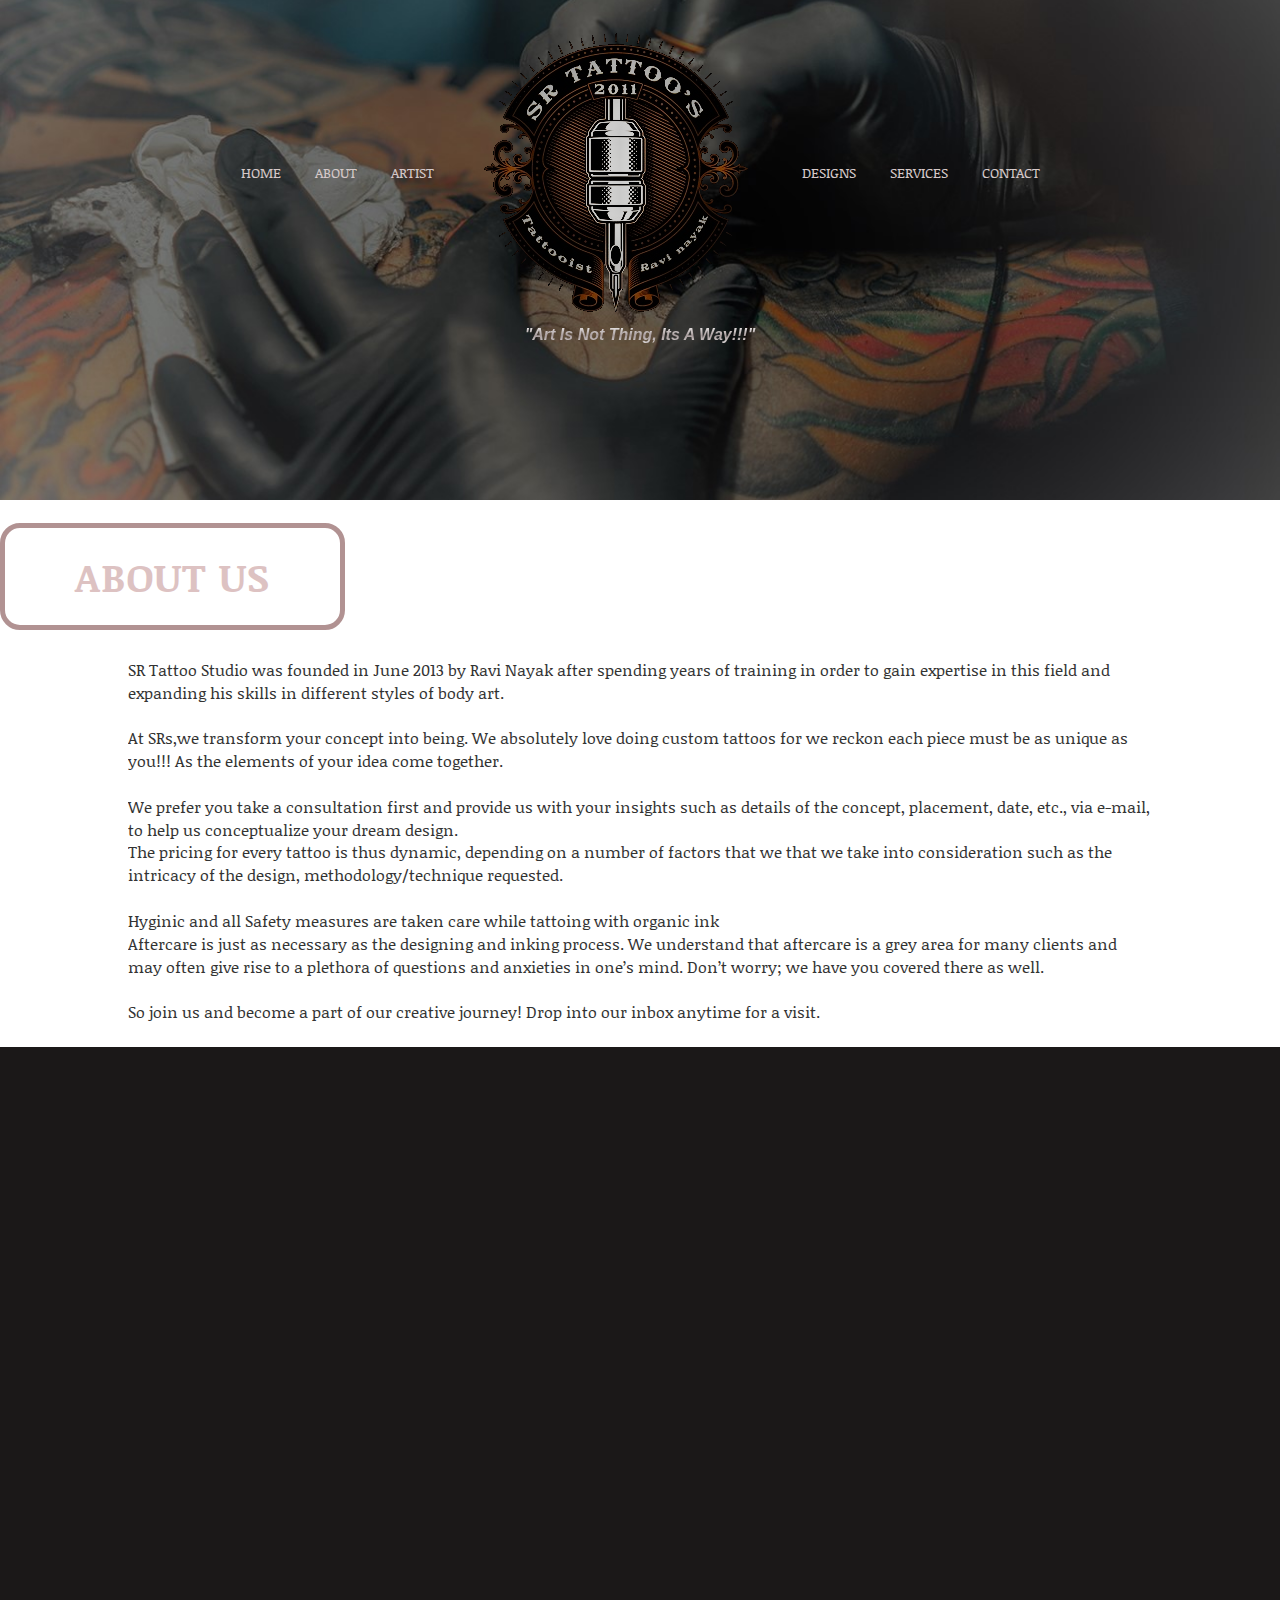
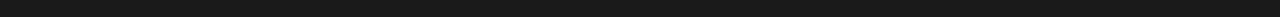
==== commit 1369c16b: "Update about.html" ====
--- a/about.html
+++ b/about.html
@@ -99,30 +99,40 @@
 			
 				
 					<div class="container-fluid">  
-							<div class="row " id="about">
-								<div class="col-md-6 about_left wow fadeInRight">
-									 <a href="tel:+919591464446" class="button-one about_btn button-type-one button-box wow fadeInRight" style="color: #ddc2c2;">Book Now</a>
-								<div class="quote1 wow fadeInUp" >
-									Exude Pain<br>
-									& <br>
-									The Pleasure...!
+							<div class="row " >
+								<div class="col-md-12 about_left1 wow fadeInRight">
+									<br>
+									<a href="#" class="button-one  button-type-one button-box wow fadeInRight" style="color: #ddc2c2;">About Us</a>
+								
+									</div>
+									</div>
+									<div class="row " ></div>
+								<div class="col-md-12 about_right1 wow fadeInUp" data-wow-delay="0.0s">
+									  <div class="about_text">
+											<br>
+											<p>SR Tattoo Studio was founded in June 2013 by Ravi Nayak
+												 after spending years of training in order to gain expertise
+												  in this field and expanding his skills in different styles of body art.</p>
+                                           <br>
+											
+											<p>At SRs,we transform your concept into being.
+												 We absolutely love doing custom tattoos for we
+												  reckon each piece must be as unique as you!!!
+												   As the elements of your idea come together.
+												   </p>
+												   <br>
+												<p>We prefer you take a consultation first and provide us with your insights such as details of the concept, placement, date, etc.,
+													 via e-mail, to help us conceptualize your dream design.</p>
+											
+											<p>The pricing for every tattoo is thus dynamic, depending on a number of factors that we that we take into consideration
+												 such as the intricacy of the design, methodology/technique requested.</p>		 
+											<br><p>Hyginic and all Safety measures are taken care while tattoing with organic ink</p>
+											<p>Aftercare is just as necessary as the designing and inking process. We understand that aftercare is a grey area for many clients and may often give rise to a plethora of questions and anxieties in one’s mind. Don’t worry; we have you covered there as well.  </p>
+											<br>
+											<p>So join us and become a part of our creative journey! Drop into our inbox anytime for a visit.</p>
+									  <br>
+										</div>
 								</div>
-									</div>
-								<div class="col-md-6 about_right wow fadeInUp" data-wow-delay="0.0s">
-									  <div class="about_text">
-											<img src="images/tatto.png" class="img-responsive" alt=""/>
-											<h3>Choose SR's to be in sync with the RIGHT INK..</h3>
-											<p>Where you can see the Perfect Passion and the dedicated Profession for your Permanent mark.</p>
-											<p>We tattoo all the styles..</p>
-											<!-- <p>From simple to Customized</p>
-											<p>,black and white to colored.!</p>
-											<p>,Objective To Conceptual.!</p> -->
-											<br><p>Look into our ready templates or Throw your Unique ideas on us we make it live.!</p>
-											<p>We are happy To Consult... It is Cost free..!</p><br>
-											<p>Get the stories of your heart,written on your skin.</p>
-											<p>#DO NOT DIE NUDE...!</p><br><br>
-
-									  </div>
 								</div>
 							</div> 
 						 
@@ -187,4 +197,4 @@
 			
 			<a href="#" id="toTop" style="display: block;"> <span id="toTopHover" style="opacity: 1;"> </span></a>
 		</body>
-</html>		+</html>		
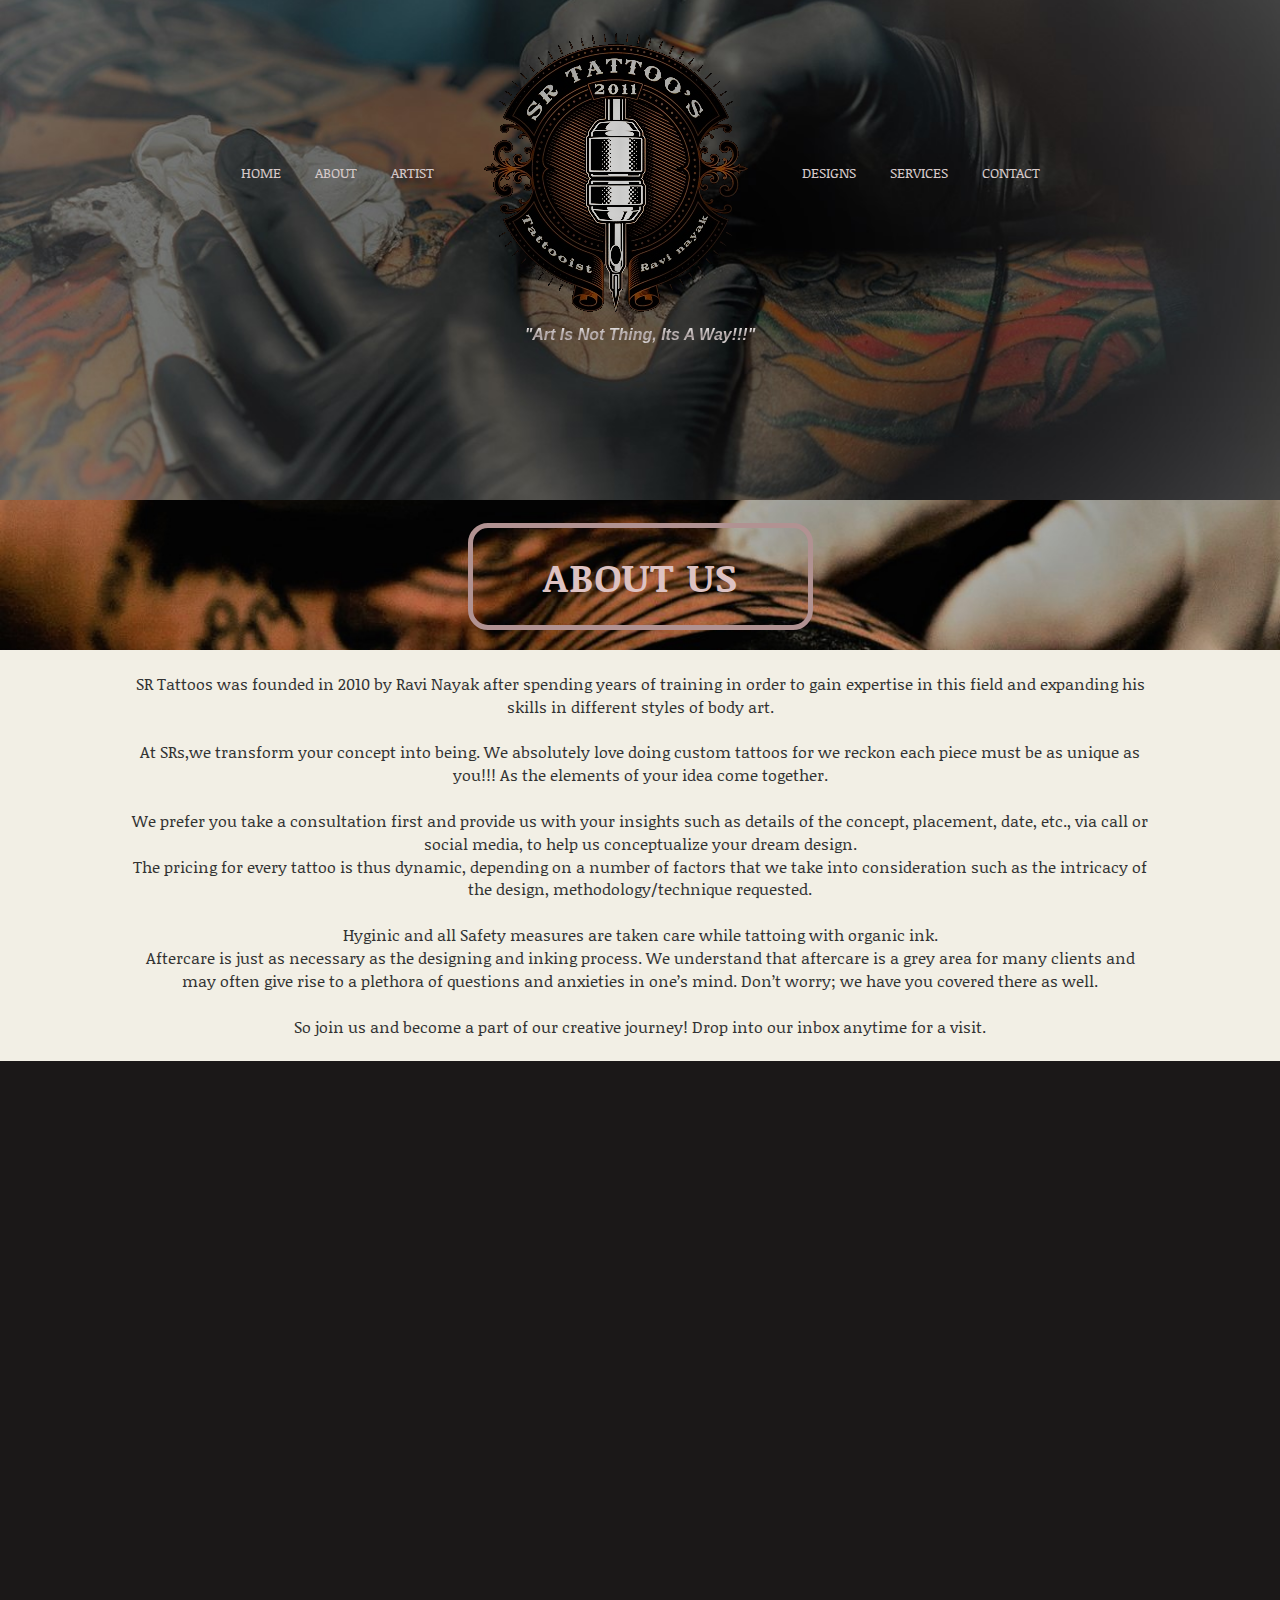
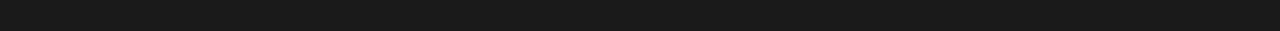
==== commit 9c6c1f7a: "Update about.html" ====
--- a/about.html
+++ b/about.html
@@ -110,7 +110,7 @@
 								<div class="col-md-12 about_right1 wow fadeInUp" data-wow-delay="0.0s">
 									  <div class="about_text">
 											<br>
-											<p>SR Tattoo Studio was founded in June 2013 by Ravi Nayak
+											<p>SR Tattoos was founded in 2010 by Ravi Nayak
 												 after spending years of training in order to gain expertise
 												  in this field and expanding his skills in different styles of body art.</p>
                                            <br>
@@ -122,11 +122,11 @@
 												   </p>
 												   <br>
 												<p>We prefer you take a consultation first and provide us with your insights such as details of the concept, placement, date, etc.,
-													 via e-mail, to help us conceptualize your dream design.</p>
+													 via call or social media, to help us conceptualize your dream design.</p>
 											
-											<p>The pricing for every tattoo is thus dynamic, depending on a number of factors that we that we take into consideration
+											<p>The pricing for every tattoo is thus dynamic, depending on a number of factors  that we take into consideration
 												 such as the intricacy of the design, methodology/technique requested.</p>		 
-											<br><p>Hyginic and all Safety measures are taken care while tattoing with organic ink</p>
+											<br><p>Hyginic and all Safety measures are taken care while tattoing with organic ink.</p>
 											<p>Aftercare is just as necessary as the designing and inking process. We understand that aftercare is a grey area for many clients and may often give rise to a plethora of questions and anxieties in one’s mind. Don’t worry; we have you covered there as well.  </p>
 											<br>
 											<p>So join us and become a part of our creative journey! Drop into our inbox anytime for a visit.</p>
--- a/css/style.css
+++ b/css/style.css
@@ -153,6 +153,19 @@
 	display: block;
 	overflow: hidden;
 }
+.about_left1 {
+	background-image: url(../images/SR_images/BG/about11.jpg);
+	-webkit-background-size: cover;
+	-moz-background-size: cover;
+	-o-background-size: cover;
+	background-size: cover;
+	background-position: center;
+	background-repeat: no-repeat;
+	text-align: center;
+	height: 150px;
+	display: block;
+	overflow: hidden;
+}
 .about_btn {
   margin-top: 210px;
   position: relative;
@@ -197,6 +210,13 @@
     background-color: #f2efe5;
     display: block;
     height: 525px;
+    overflow: hidden;
+    text-align: center;
+}
+.about_right1 {
+	background-color: #f2efe5;
+    display: block;
+   
     overflow: hidden;
     text-align: center;
 }
@@ -1130,4 +1150,4 @@
 	border: none;
 	text-indent: 100%;
 	background: url(../images/move-to-top.png) no-repeat 0px 0px;
-}+}
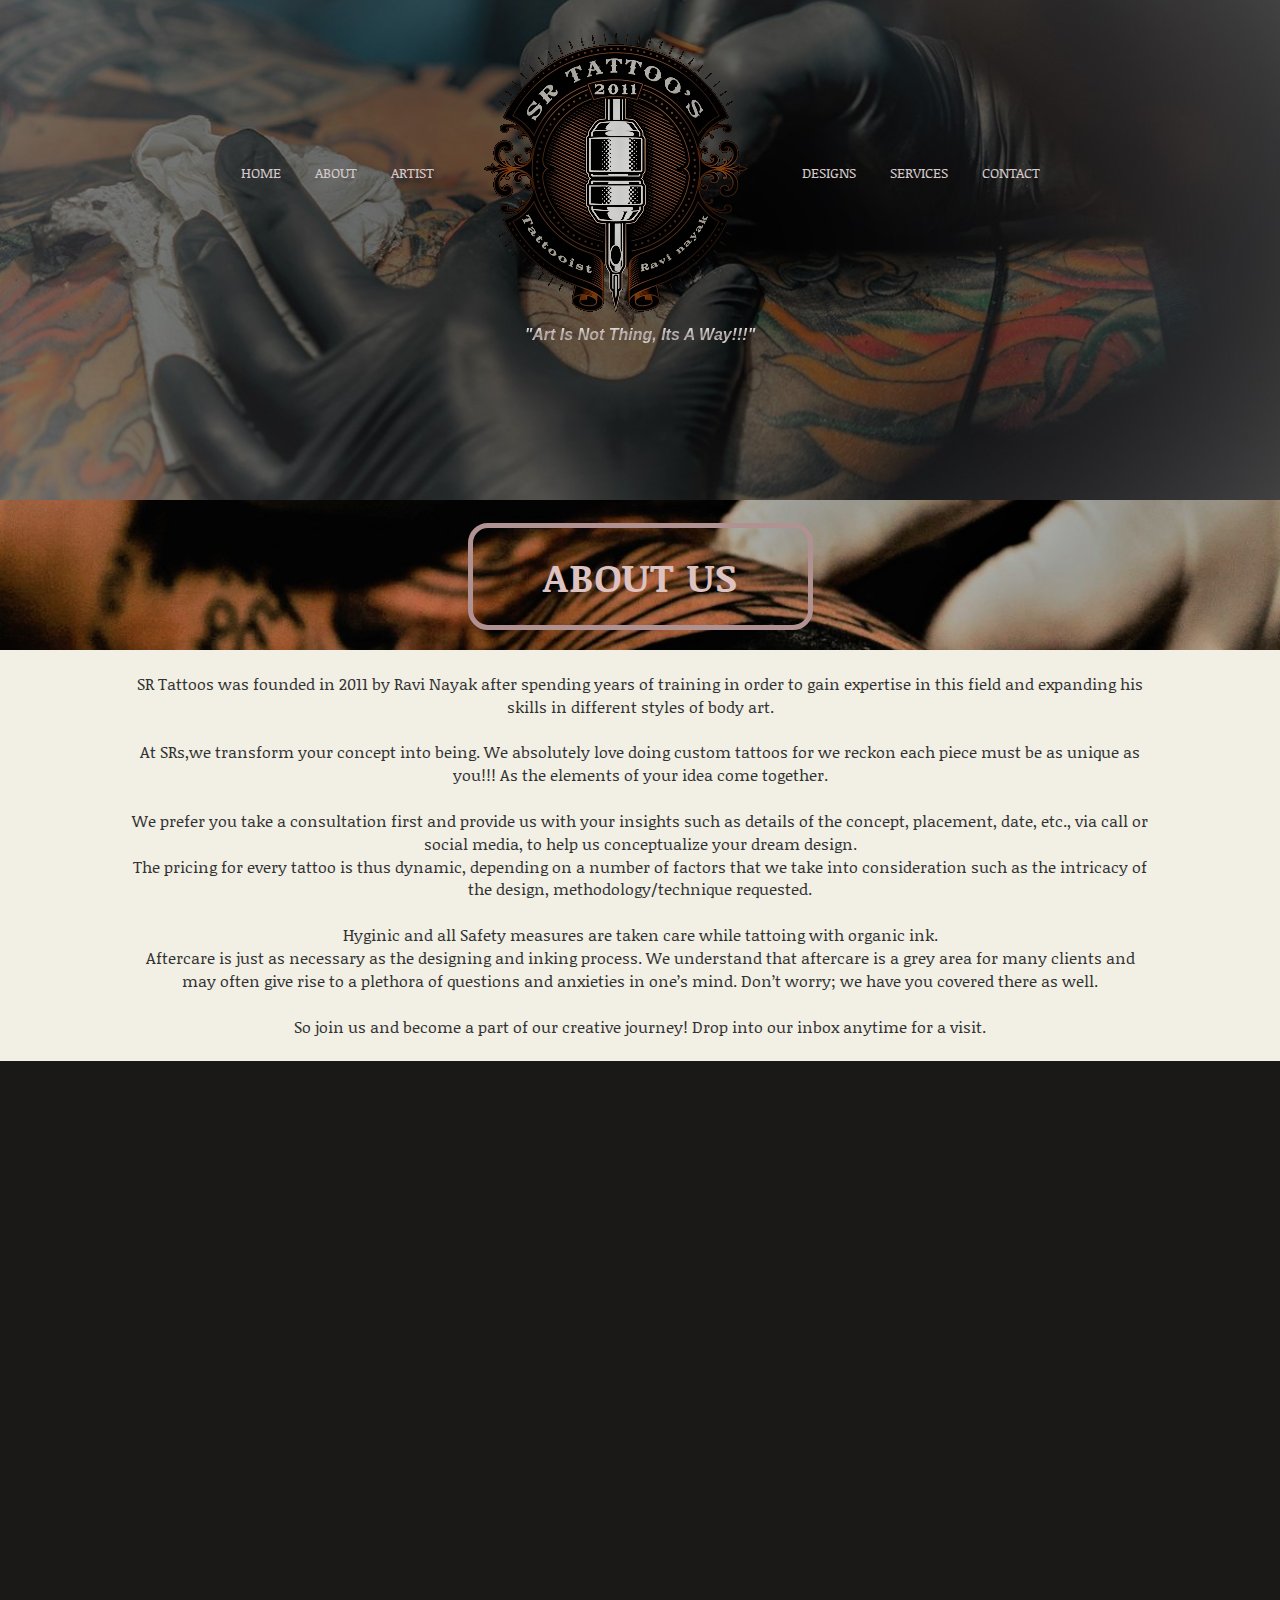
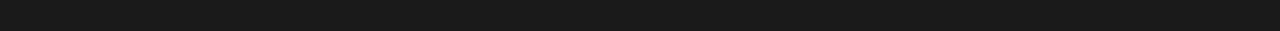
==== commit fc49f689: "Update about.html" ====
--- a/about.html
+++ b/about.html
@@ -110,7 +110,7 @@
 								<div class="col-md-12 about_right1 wow fadeInUp" data-wow-delay="0.0s">
 									  <div class="about_text">
 											<br>
-											<p>SR Tattoos was founded in 2010 by Ravi Nayak
+											<p>SR Tattoos was founded in 2011 by Ravi Nayak
 												 after spending years of training in order to gain expertise
 												  in this field and expanding his skills in different styles of body art.</p>
                                            <br>
